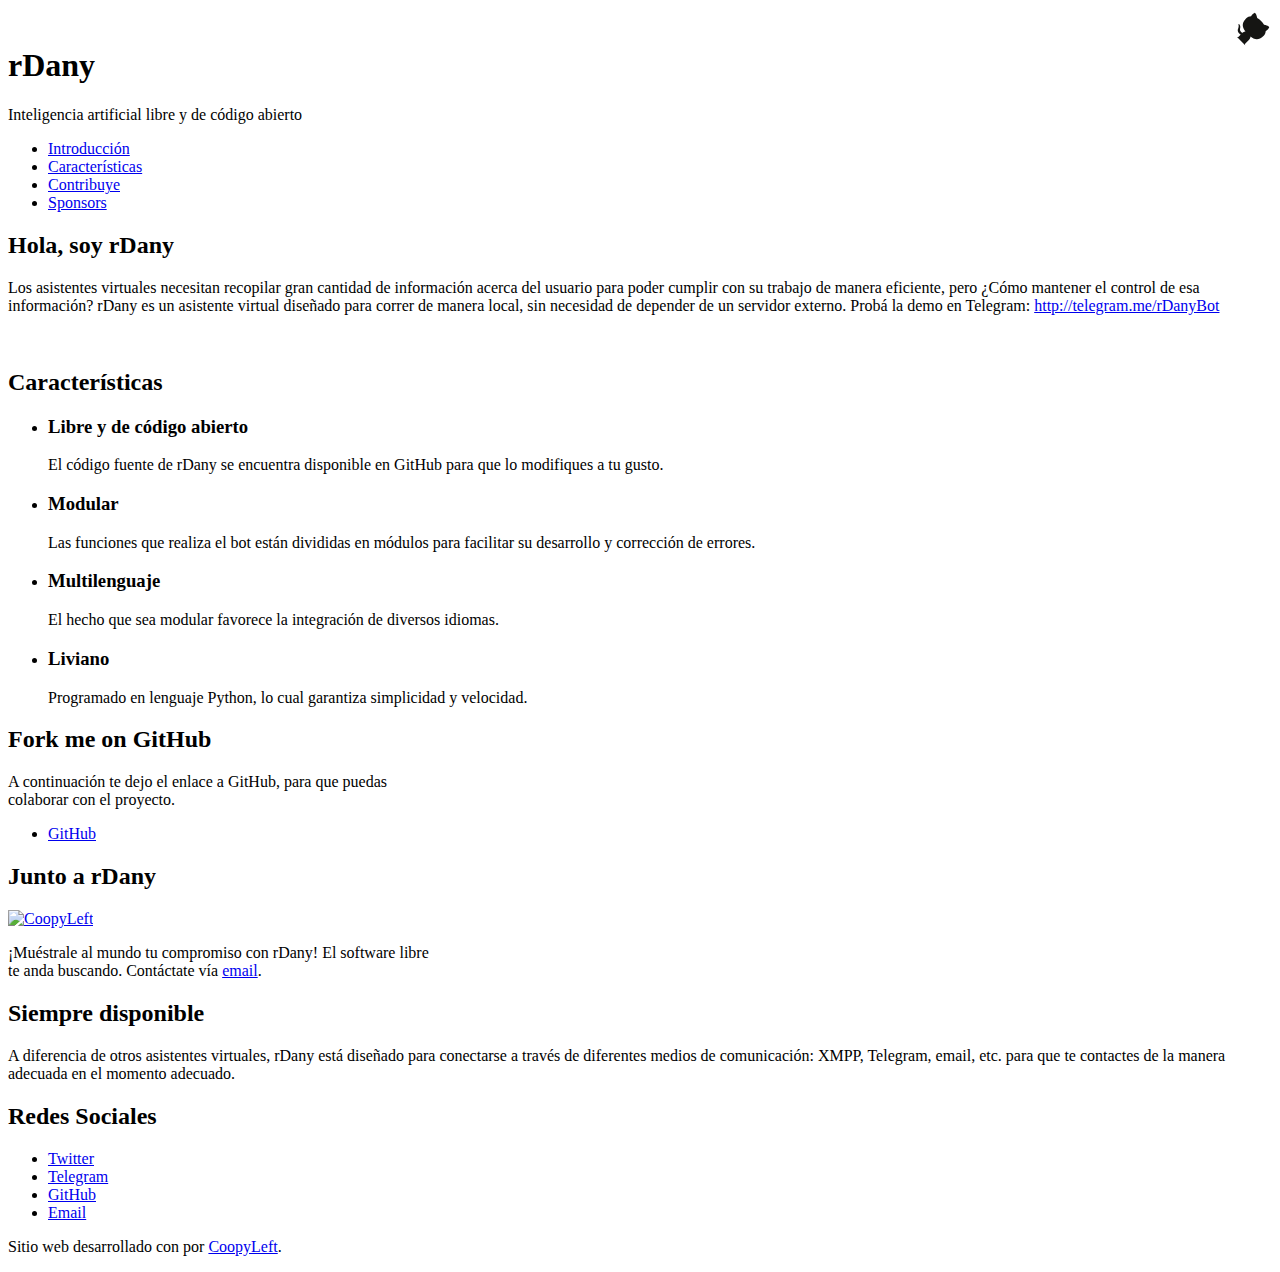
==== index.html @ d7cb88f5 "Fixing social links" ====
<!DOCTYPE HTML>
<html>
	<head>
		<title>rDany</title>
		<meta charset="utf-8" />
		<meta name="viewport" content="width=device-width, initial-scale=1" />
		<!--[if lte IE 8]><script src="assets/js/ie/html5shiv.js"></script><![endif]-->
		<link rel="stylesheet" href="assets/css/main.css" />
		<!--[if lte IE 9]><link rel="stylesheet" href="assets/css/ie9.css" /><![endif]-->
		<!--[if lte IE 8]><link rel="stylesheet" href="assets/css/ie8.css" /><![endif]-->
		<link rel="shortcut icon" href="images/logo.png" type="image/png">
	</head>
	<body>

		<!-- Wrapper -->
			<div id="wrapper">

				<a href="https://github.com/Eibriel/rdany" class="github-corner"><svg width="80" height="80" viewBox="0 0 250 250" style="fill:#fff; color:#151513; position: absolute; top: 0; border: 0; right: 0;"><path d="M0,0 L115,115 L130,115 L142,142 L250,250 L250,0 Z"></path><path d="M128.3,109.0 C113.8,99.7 119.0,89.6 119.0,89.6 C122.0,82.7 120.5,78.6 120.5,78.6 C119.2,72.0 123.4,76.3 123.4,76.3 C127.3,80.9 125.5,87.3 125.5,87.3 C122.9,97.6 130.6,101.9 134.4,103.2" fill="currentColor" style="transform-origin: 130px 106px;" class="octo-arm"></path><path d="M115.0,115.0 C114.9,115.1 118.7,116.5 119.8,115.4 L133.7,101.6 C136.9,99.2 139.9,98.4 142.2,98.6 C133.8,88.0 127.5,74.4 143.8,58.0 C148.5,53.4 154.0,51.2 159.7,51.0 C160.3,49.4 163.2,43.6 171.4,40.1 C171.4,40.1 176.1,42.5 178.8,56.2 C183.1,58.6 187.2,61.8 190.9,65.4 C194.5,69.0 197.7,73.2 200.1,77.6 C213.8,80.2 216.3,84.9 216.3,84.9 C212.7,93.1 206.9,96.0 205.4,96.6 C205.1,102.4 203.0,107.8 198.3,112.5 C181.9,128.9 168.3,122.5 157.7,114.1 C157.9,116.9 156.7,120.9 152.7,124.9 L141.0,136.5 C139.8,137.7 141.6,141.9 141.8,141.8 Z" fill="currentColor" class="octo-body"></path></svg></a><style>.github-corner:hover .octo-arm{animation:octocat-wave 560ms ease-in-out}@keyframes octocat-wave{0%,100%{transform:rotate(0)}20%,60%{transform:rotate(-25deg)}40%,80%{transform:rotate(10deg)}}@media (max-width:500px){.github-corner:hover .octo-arm{animation:none}.github-corner .octo-arm{animation:octocat-wave 560ms ease-in-out}}</style>

				<!-- Header -->
					<header id="header" class="alt">
						<span class="logo"><img src="images/logo.png" alt="" /></span>
						<h1>rDany</h1>
						<p>Inteligencia artificial libre y de código abierto</p>
					</header>

				<!-- Nav -->
					<nav id="nav">
						<ul>
							<li><a href="#intro" class="active">Introducción</a></li>
							<li><a href="#first">Características</a></li>
							<li><a href="#cta">Contribuye</a></li>
							<li><a href="#sponsors">Sponsors</a></li>
						</ul>
					</nav>

				<!-- Main -->
					<div id="main">

						<!-- Introduction -->
							<section id="intro" class="main">
								<div class="spotlight">
									<div class="content">
										<header class="major">
											<h2>Hola, soy rDany</h2>
										</header>
										<p>Los asistentes virtuales necesitan recopilar gran cantidad de información 
										acerca del usuario para poder cumplir con su trabajo de manera eficiente, pero 
										¿Cómo mantener el control de esa información? rDany es un asistente virtual 
										diseñado para correr de manera local, sin necesidad de depender de un servidor 
										externo.
										Probá la demo en Telegram: <a href="http://telegram.me/rDanyBot">http://telegram.me/rDanyBot</a></p>
									</div>
									<span class="image"><img src="images/pic01.jpg" alt="" /></span>
								</div>
							</section>

						<!-- First Section -->
							<section id="first" class="main special">
								<header class="major">
									<h2>Características</h2>
								</header>
								<ul class="features">
									<li>
										<span class="icon major style1 fa-code"></span>
										<h3>Libre y de código abierto</h3>
										<p>El código fuente de rDany se encuentra disponible en GitHub para que lo modifiques a tu gusto.</p>
									</li>
									<li>
										<span class="icon major style3 fa-puzzle-piece"></span>
										<h3>Modular</h3>
										<p>Las funciones que realiza el bot están divididas en módulos para facilitar su desarrollo y corrección de errores.</p>
									</li>
									<li>
										<span class="icon major style5 fa-language"></span>
										<h3>Multilenguaje</h3>
										<p>El hecho que sea modular favorece la integración de diversos idiomas.</p>
									</li>
									<li>
										<span class="icon major style5 fa-balance-scale"></span>
										<h3>Liviano</h3>
										<p>Programado en lenguaje Python, lo cual garantiza simplicidad y velocidad.</p>
									</li>
								</ul>
							</section>

						<!-- Get Started -->
							<section id="cta" class="main special">
								<header class="major">
									<h2>Fork me on GitHub</h2>
									<p>A continuación te dejo el enlace a GitHub, para que puedas<br />
									colaborar con el proyecto.</p>
								</header>
								<footer class="major">
									<ul class="actions">
										<li><a href="https://github.com/Eibriel/rdany" class="button special">GitHub</a></li>
									</ul>
								</footer>
							</section>

					
				<!-- Sponsors -->
				<section id="sponsors" class="main special">
					<header class="major">
						<h2>Junto a rDany</h2>
					</header>
					<a id="coopyleft" href="http://www.coopyleft.com/"><img src="images/sponsors/coopyleft.png" alt="CoopyLeft"></a>
					<p>¡Muéstrale al mundo tu compromiso con rDany! El software libre <br> te anda buscando. Contáctate vía <a href="mailto:rdany@rdany.org">email</a>.</p>
					<a class="up" href="/"></a>
				</section>

					</div>

				<!-- Footer -->
					<footer id="footer">
						<section>
							<h2>Siempre disponible</h2>
							<p>A diferencia de otros asistentes virtuales, rDany está diseñado para conectarse a través de diferentes medios de comunicación: XMPP, Telegram, email, etc. para que te contactes de la manera adecuada en el momento adecuado.</p>
						</section>
						<section>
							<h2>Redes Sociales</h2>
							<ul class="icons">
								<li><a href="https://twitter.com/rDanyBot" class="icon fa-twitter alt"><span class="label">Twitter</span></a></li>
								<li><a href="https://telegram.me/rDanyBot" class="icon fa-paper-plane alt"><span class="label">Telegram</span></a></li>
								<li><a href="https://github.com/rDany" class="icon fa-github alt"><span class="label">GitHub</span></a></li>
								<li><a href="mailto:rdany@rdany.org" class="icon fa-envelope alt"><span class="label">Email</span></a></li>
							</ul>
						</section>
						<p class="copyright">Sitio web desarrollado con <i class="icon fa-heart"></i> por <a href="http://www.coopyleft.com/">CoopyLeft</a>.</p>
					</footer>

			</div>

		<!-- Scripts -->
			<script src="assets/js/jquery.min.js"></script>
			<script src="assets/js/jquery.scrollex.min.js"></script>
			<script src="assets/js/jquery.scrolly.min.js"></script>
			<script src="assets/js/skel.min.js"></script>
			<script src="assets/js/util.js"></script>
			<!--[if lte IE 8]><script src="assets/js/ie/respond.min.js"></script><![endif]-->
			<script src="assets/js/main.js"></script>

	</body>
</html>
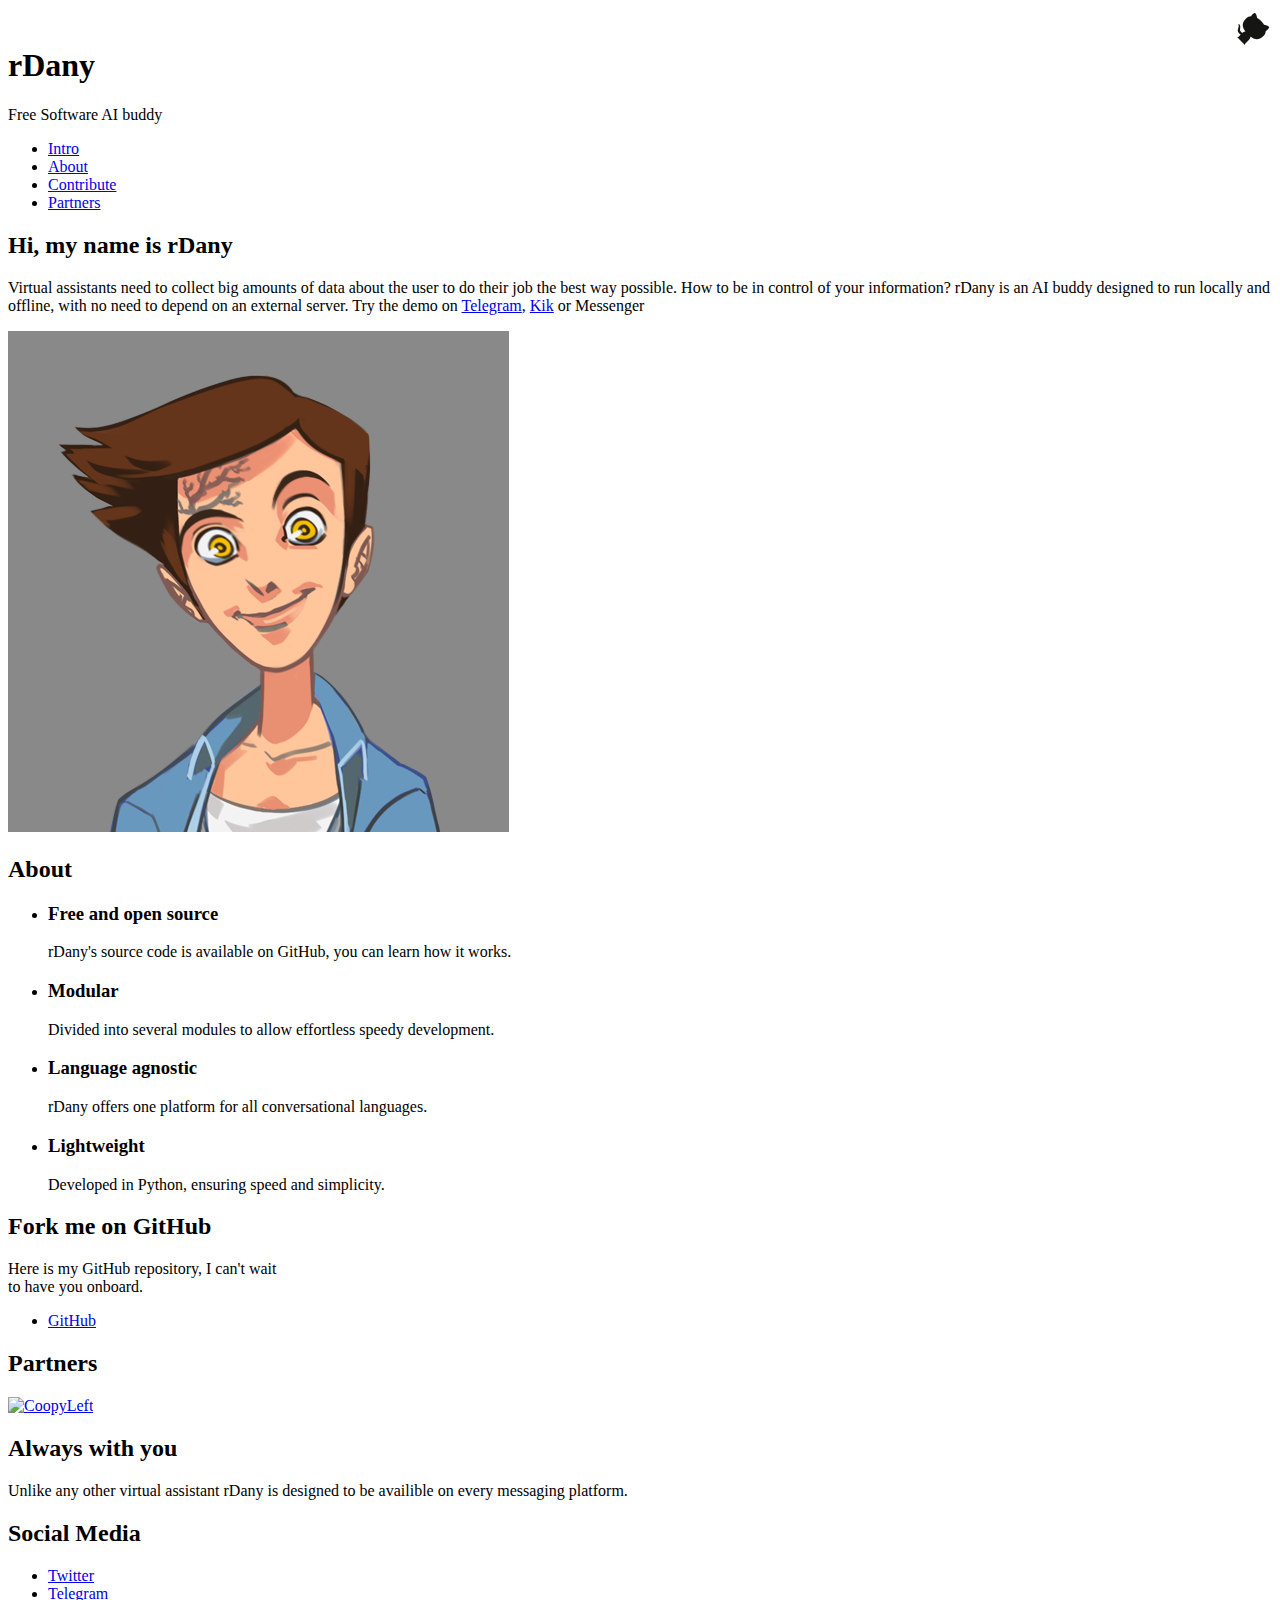
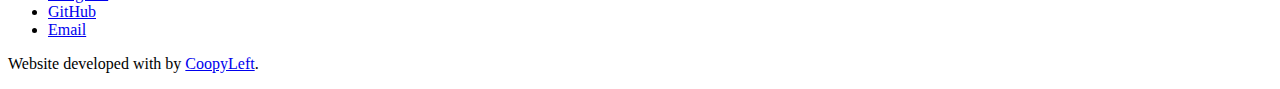
==== commit 9a4c05f6: "Fixing typo" ====
--- a/index.html
+++ b/index.html
@@ -1,7 +1,7 @@
 <!DOCTYPE HTML>
 <html>
 	<head>
-		<title>rDany</title>
+		<title>rDany - Your AI buddy</title>
 		<meta charset="utf-8" />
 		<meta name="viewport" content="width=device-width, initial-scale=1" />
 		<!--[if lte IE 8]><script src="assets/js/ie/html5shiv.js"></script><![endif]-->
@@ -15,22 +15,22 @@
 		<!-- Wrapper -->
 			<div id="wrapper">
 
-				<a href="https://github.com/Eibriel/rdany" class="github-corner"><svg width="80" height="80" viewBox="0 0 250 250" style="fill:#fff; color:#151513; position: absolute; top: 0; border: 0; right: 0;"><path d="M0,0 L115,115 L130,115 L142,142 L250,250 L250,0 Z"></path><path d="M128.3,109.0 C113.8,99.7 119.0,89.6 119.0,89.6 C122.0,82.7 120.5,78.6 120.5,78.6 C119.2,72.0 123.4,76.3 123.4,76.3 C127.3,80.9 125.5,87.3 125.5,87.3 C122.9,97.6 130.6,101.9 134.4,103.2" fill="currentColor" style="transform-origin: 130px 106px;" class="octo-arm"></path><path d="M115.0,115.0 C114.9,115.1 118.7,116.5 119.8,115.4 L133.7,101.6 C136.9,99.2 139.9,98.4 142.2,98.6 C133.8,88.0 127.5,74.4 143.8,58.0 C148.5,53.4 154.0,51.2 159.7,51.0 C160.3,49.4 163.2,43.6 171.4,40.1 C171.4,40.1 176.1,42.5 178.8,56.2 C183.1,58.6 187.2,61.8 190.9,65.4 C194.5,69.0 197.7,73.2 200.1,77.6 C213.8,80.2 216.3,84.9 216.3,84.9 C212.7,93.1 206.9,96.0 205.4,96.6 C205.1,102.4 203.0,107.8 198.3,112.5 C181.9,128.9 168.3,122.5 157.7,114.1 C157.9,116.9 156.7,120.9 152.7,124.9 L141.0,136.5 C139.8,137.7 141.6,141.9 141.8,141.8 Z" fill="currentColor" class="octo-body"></path></svg></a><style>.github-corner:hover .octo-arm{animation:octocat-wave 560ms ease-in-out}@keyframes octocat-wave{0%,100%{transform:rotate(0)}20%,60%{transform:rotate(-25deg)}40%,80%{transform:rotate(10deg)}}@media (max-width:500px){.github-corner:hover .octo-arm{animation:none}.github-corner .octo-arm{animation:octocat-wave 560ms ease-in-out}}</style>
+				<a href="https://github.com/rdany" class="github-corner"><svg width="80" height="80" viewBox="0 0 250 250" style="fill:#fff; color:#151513; position: absolute; top: 0; border: 0; right: 0;"><path d="M0,0 L115,115 L130,115 L142,142 L250,250 L250,0 Z"></path><path d="M128.3,109.0 C113.8,99.7 119.0,89.6 119.0,89.6 C122.0,82.7 120.5,78.6 120.5,78.6 C119.2,72.0 123.4,76.3 123.4,76.3 C127.3,80.9 125.5,87.3 125.5,87.3 C122.9,97.6 130.6,101.9 134.4,103.2" fill="currentColor" style="transform-origin: 130px 106px;" class="octo-arm"></path><path d="M115.0,115.0 C114.9,115.1 118.7,116.5 119.8,115.4 L133.7,101.6 C136.9,99.2 139.9,98.4 142.2,98.6 C133.8,88.0 127.5,74.4 143.8,58.0 C148.5,53.4 154.0,51.2 159.7,51.0 C160.3,49.4 163.2,43.6 171.4,40.1 C171.4,40.1 176.1,42.5 178.8,56.2 C183.1,58.6 187.2,61.8 190.9,65.4 C194.5,69.0 197.7,73.2 200.1,77.6 C213.8,80.2 216.3,84.9 216.3,84.9 C212.7,93.1 206.9,96.0 205.4,96.6 C205.1,102.4 203.0,107.8 198.3,112.5 C181.9,128.9 168.3,122.5 157.7,114.1 C157.9,116.9 156.7,120.9 152.7,124.9 L141.0,136.5 C139.8,137.7 141.6,141.9 141.8,141.8 Z" fill="currentColor" class="octo-body"></path></svg></a><style>.github-corner:hover .octo-arm{animation:octocat-wave 560ms ease-in-out}@keyframes octocat-wave{0%,100%{transform:rotate(0)}20%,60%{transform:rotate(-25deg)}40%,80%{transform:rotate(10deg)}}@media (max-width:500px){.github-corner:hover .octo-arm{animation:none}.github-corner .octo-arm{animation:octocat-wave 560ms ease-in-out}}</style>
 
 				<!-- Header -->
 					<header id="header" class="alt">
 						<span class="logo"><img src="images/logo.png" alt="" /></span>
 						<h1>rDany</h1>
-						<p>Inteligencia artificial libre y de código abierto</p>
+						<p>Free Software AI buddy</p>
 					</header>
 
 				<!-- Nav -->
 					<nav id="nav">
 						<ul>
-							<li><a href="#intro" class="active">Introducción</a></li>
-							<li><a href="#first">Características</a></li>
-							<li><a href="#cta">Contribuye</a></li>
-							<li><a href="#sponsors">Sponsors</a></li>
+							<li><a href="#intro" class="active">Intro</a></li>
+							<li><a href="#first">About</a></li>
+							<li><a href="#cta">Contribute</a></li>
+							<li><a href="#sponsors">Partners</a></li>
 						</ul>
 					</nav>
 
@@ -42,44 +42,44 @@
 								<div class="spotlight">
 									<div class="content">
 										<header class="major">
-											<h2>Hola, soy rDany</h2>
+											<h2>Hi, my name is rDany</h2>
 										</header>
-										<p>Los asistentes virtuales necesitan recopilar gran cantidad de información 
-										acerca del usuario para poder cumplir con su trabajo de manera eficiente, pero 
-										¿Cómo mantener el control de esa información? rDany es un asistente virtual 
-										diseñado para correr de manera local, sin necesidad de depender de un servidor 
-										externo.
-										Probá la demo en Telegram: <a href="http://telegram.me/rDanyBot">http://telegram.me/rDanyBot</a></p>
+										<p>Virtual assistants need to collect big amounts of data
+										about the user to do their job the best way possible.
+										How to be in control of your information? rDany is an AI buddy
+										designed to run locally and offline, with no need to depend on an external
+										server.
+										Try the demo on <a href="https://t.me/rDanyBot">Telegram</a>, <a href="https://kik.me/rDanyBot">Kik</a> or <a hef="https://m.me/rDanyBot">Messenger</a></p>
 									</div>
-									<span class="image"><img src="images/pic01.jpg" alt="" /></span>
+									<span class="image"><img src="images/pic02.png" alt="" /></span>
 								</div>
 							</section>
 
 						<!-- First Section -->
 							<section id="first" class="main special">
 								<header class="major">
-									<h2>Características</h2>
+									<h2>About</h2>
 								</header>
 								<ul class="features">
 									<li>
 										<span class="icon major style1 fa-code"></span>
-										<h3>Libre y de código abierto</h3>
-										<p>El código fuente de rDany se encuentra disponible en GitHub para que lo modifiques a tu gusto.</p>
+										<h3>Free and open source</h3>
+										<p>rDany's source code is available on GitHub, you can learn how it works.</p>
 									</li>
 									<li>
 										<span class="icon major style3 fa-puzzle-piece"></span>
 										<h3>Modular</h3>
-										<p>Las funciones que realiza el bot están divididas en módulos para facilitar su desarrollo y corrección de errores.</p>
+										<p>Divided into several modules to allow effortless speedy development.</p>
 									</li>
 									<li>
 										<span class="icon major style5 fa-language"></span>
-										<h3>Multilenguaje</h3>
-										<p>El hecho que sea modular favorece la integración de diversos idiomas.</p>
+										<h3>Language agnostic</h3>
+										<p>rDany offers one platform for all conversational languages.</p>
 									</li>
 									<li>
 										<span class="icon major style5 fa-balance-scale"></span>
-										<h3>Liviano</h3>
-										<p>Programado en lenguaje Python, lo cual garantiza simplicidad y velocidad.</p>
+										<h3>Lightweight</h3>
+										<p>Developed in Python, ensuring speed and simplicity.</p>
 									</li>
 								</ul>
 							</section>
@@ -88,24 +88,24 @@
 							<section id="cta" class="main special">
 								<header class="major">
 									<h2>Fork me on GitHub</h2>
-									<p>A continuación te dejo el enlace a GitHub, para que puedas<br />
-									colaborar con el proyecto.</p>
+									<p>Here is my GitHub repository, I can't wait<br />
+									to have you onboard.</p>
 								</header>
 								<footer class="major">
 									<ul class="actions">
-										<li><a href="https://github.com/Eibriel/rdany" class="button special">GitHub</a></li>
+										<li><a href="https://github.com/rdany" class="button special">GitHub</a></li>
 									</ul>
 								</footer>
 							</section>
 
-					
+
 				<!-- Sponsors -->
 				<section id="sponsors" class="main special">
 					<header class="major">
-						<h2>Junto a rDany</h2>
+						<h2>Partners</h2>
 					</header>
 					<a id="coopyleft" href="http://www.coopyleft.com/"><img src="images/sponsors/coopyleft.png" alt="CoopyLeft"></a>
-					<p>¡Muéstrale al mundo tu compromiso con rDany! El software libre <br> te anda buscando. Contáctate vía <a href="mailto:rdany@rdany.org">email</a>.</p>
+					<!--<p>¡Muéstrale al mundo tu compromiso con rDany! El software libre <br> te anda buscando. Contáctate vía <a href="mailto:rdany@rdany.org">email</a>.</p>-->
 					<a class="up" href="/"></a>
 				</section>
 
@@ -114,11 +114,11 @@
 				<!-- Footer -->
 					<footer id="footer">
 						<section>
-							<h2>Siempre disponible</h2>
-							<p>A diferencia de otros asistentes virtuales, rDany está diseñado para conectarse a través de diferentes medios de comunicación: XMPP, Telegram, email, etc. para que te contactes de la manera adecuada en el momento adecuado.</p>
+							<h2>Always with you</h2>
+							<p>Unlike any other virtual assistant rDany is designed to be availible on every messaging platform.</p>
 						</section>
 						<section>
-							<h2>Redes Sociales</h2>
+							<h2>Social Media</h2>
 							<ul class="icons">
 								<li><a href="https://twitter.com/rDanyBot" class="icon fa-twitter alt"><span class="label">Twitter</span></a></li>
 								<li><a href="https://telegram.me/rDanyBot" class="icon fa-paper-plane alt"><span class="label">Telegram</span></a></li>
@@ -126,7 +126,7 @@
 								<li><a href="mailto:rdany@rdany.org" class="icon fa-envelope alt"><span class="label">Email</span></a></li>
 							</ul>
 						</section>
-						<p class="copyright">Sitio web desarrollado con <i class="icon fa-heart"></i> por <a href="http://www.coopyleft.com/">CoopyLeft</a>.</p>
+						<p class="copyright">Website developed with <i class="icon fa-heart"></i> by <a href="http://www.coopyleft.com/">CoopyLeft</a>.</p>
 					</footer>
 
 			</div>
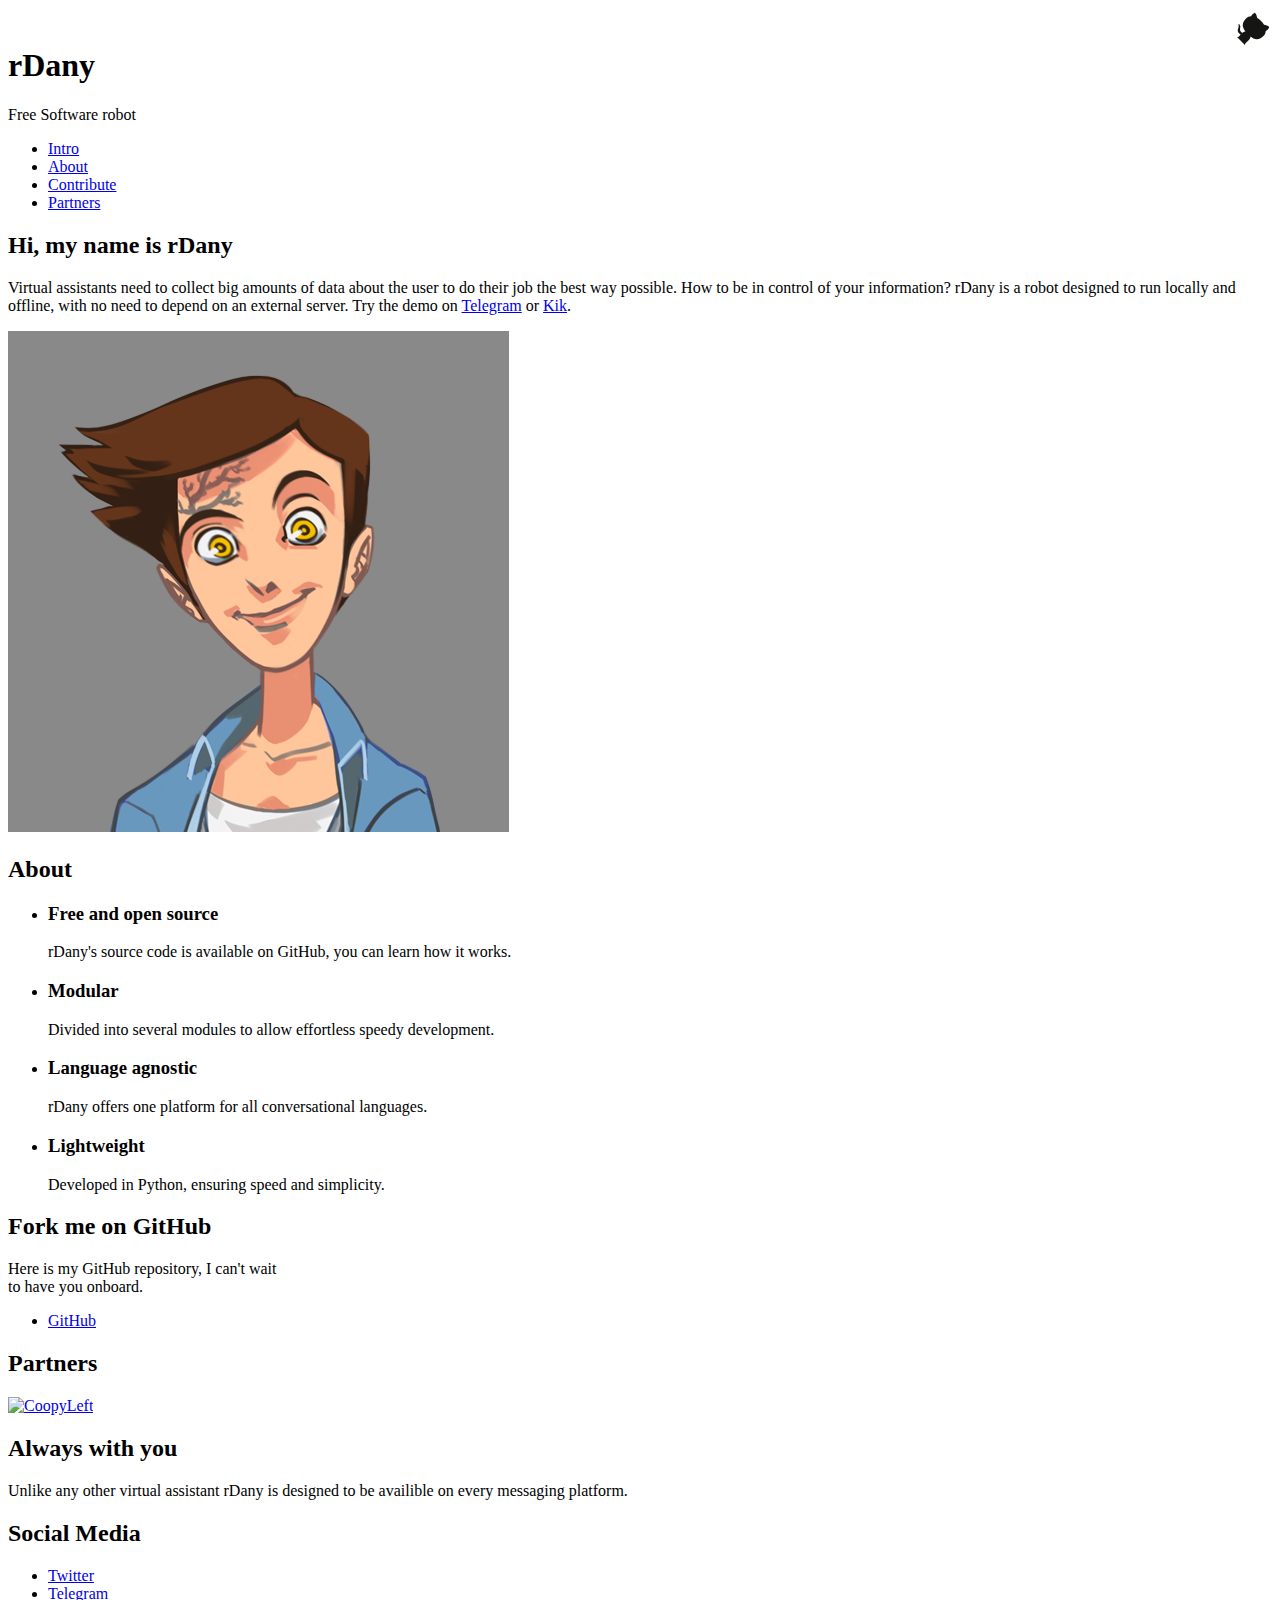
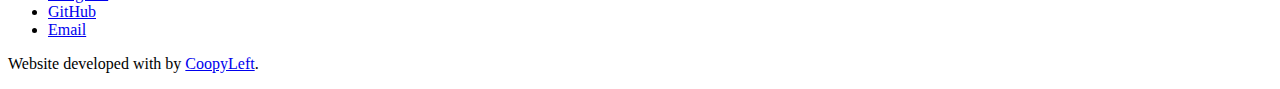
==== commit 0b2cfaed: "Changing AI buddy for "free robot" or "robot"" ====
--- a/index.html
+++ b/index.html
@@ -1,7 +1,7 @@
 <!DOCTYPE HTML>
 <html>
 	<head>
-		<title>rDany - Your AI buddy</title>
+		<title>rDany - The free robot</title>
 		<meta charset="utf-8" />
 		<meta name="viewport" content="width=device-width, initial-scale=1" />
 		<!--[if lte IE 8]><script src="assets/js/ie/html5shiv.js"></script><![endif]-->
@@ -21,7 +21,7 @@
 					<header id="header" class="alt">
 						<span class="logo"><img src="images/logo.png" alt="" /></span>
 						<h1>rDany</h1>
-						<p>Free Software AI buddy</p>
+						<p>Free Software robot</p>
 					</header>
 
 				<!-- Nav -->
@@ -46,10 +46,10 @@
 										</header>
 										<p>Virtual assistants need to collect big amounts of data
 										about the user to do their job the best way possible.
-										How to be in control of your information? rDany is an AI buddy
+										How to be in control of your information? rDany is a robot
 										designed to run locally and offline, with no need to depend on an external
 										server.
-										Try the demo on <a href="https://t.me/rDanyBot">Telegram</a>, <a href="https://kik.me/rDanyBot">Kik</a> or <a hef="https://m.me/rDanyBot">Messenger</a></p>
+										Try the demo on <a href="https://t.me/rDanyBot">Telegram</a> or <a href="https://kik.me/rDanyBot">Kik</a>.<!-- or <a hef="https://m.me/rDanyBot">Messenger</a></p> -->
 									</div>
 									<span class="image"><img src="images/pic02.png" alt="" /></span>
 								</div>
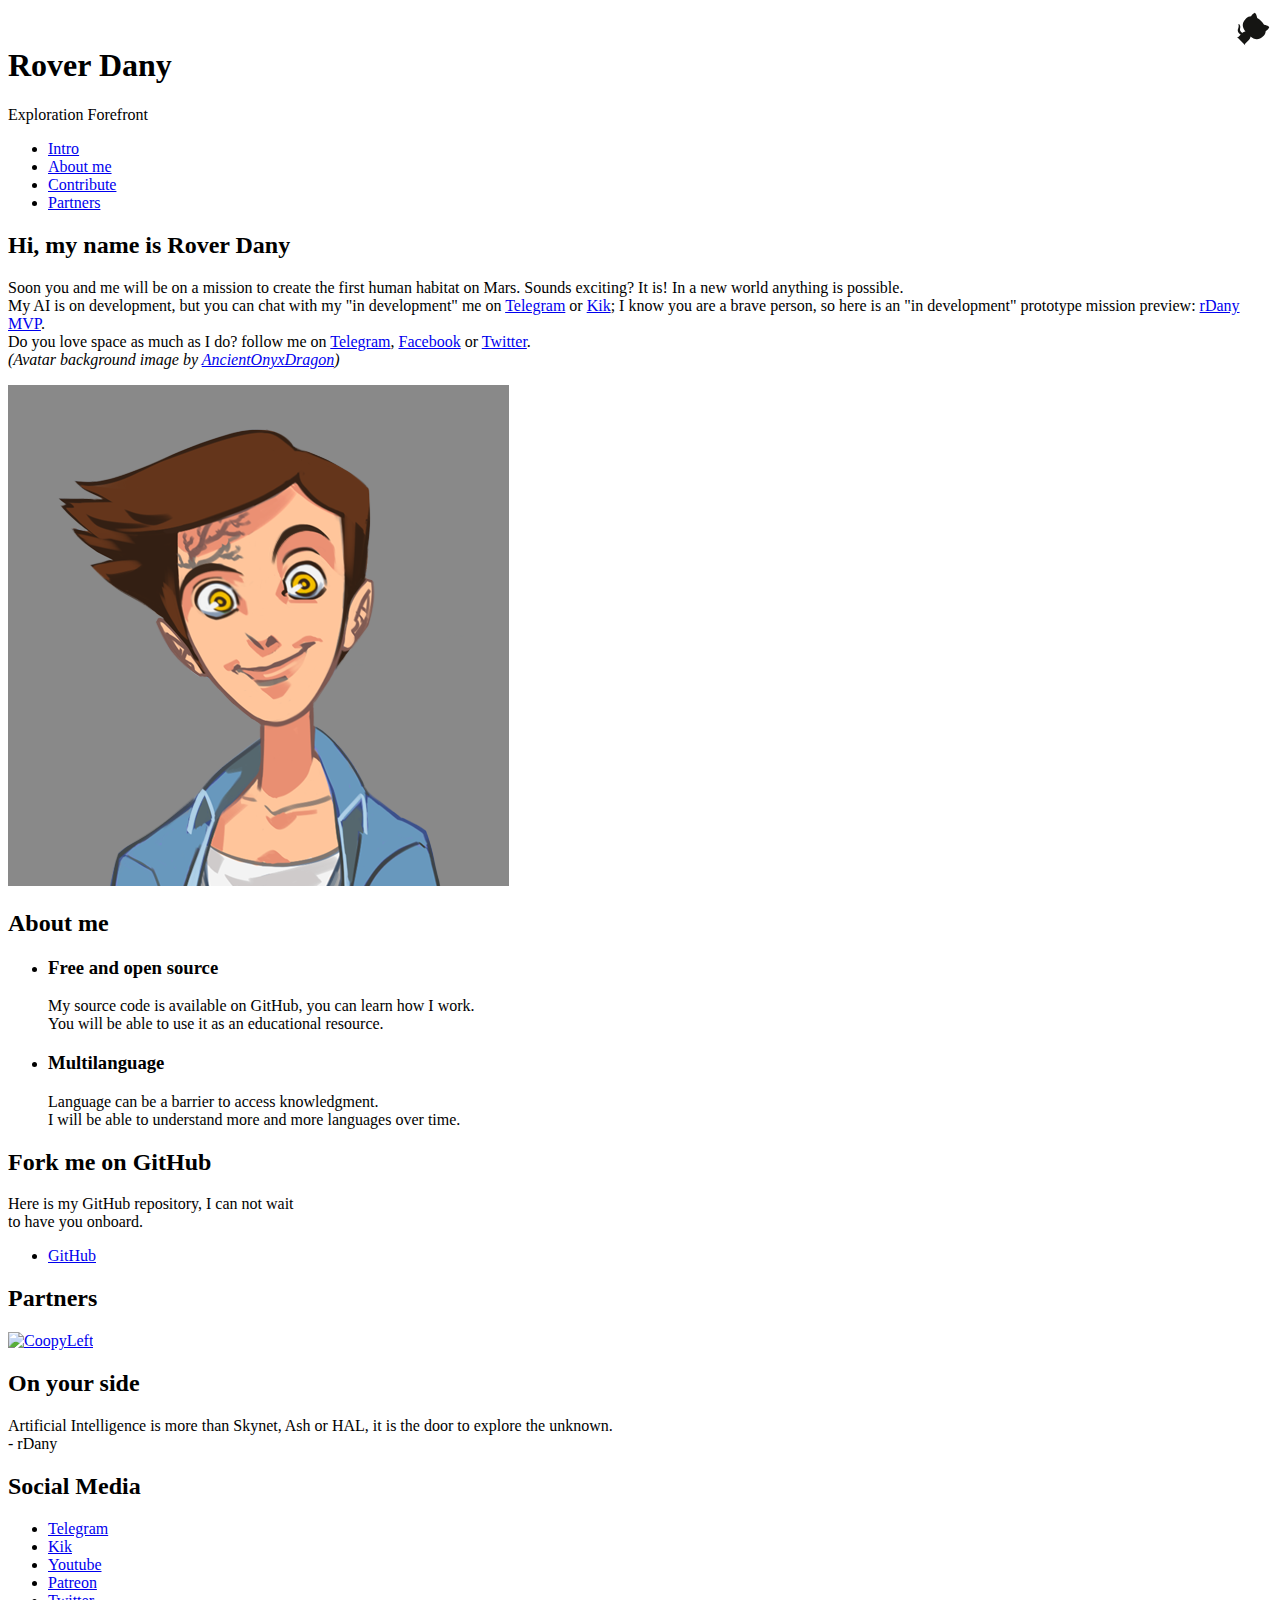
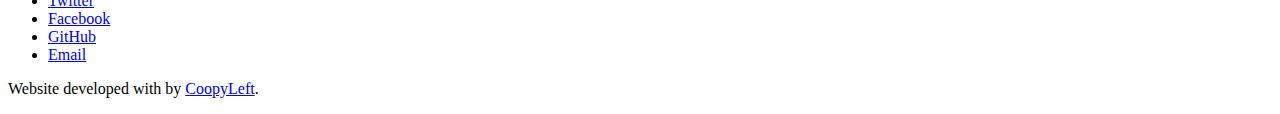
==== commit 0bcce7f5: "Fixing typo" ====
--- a/index.html
+++ b/index.html
@@ -1,7 +1,7 @@
 <!DOCTYPE HTML>
 <html>
 	<head>
-		<title>rDany - The free robot</title>
+		<title>Rover Dany - Exploration Forefront</title>
 		<meta charset="utf-8" />
 		<meta name="viewport" content="width=device-width, initial-scale=1" />
 		<!--[if lte IE 8]><script src="assets/js/ie/html5shiv.js"></script><![endif]-->
@@ -20,15 +20,15 @@
 				<!-- Header -->
 					<header id="header" class="alt">
 						<span class="logo"><img src="images/logo.png" alt="" /></span>
-						<h1>rDany</h1>
-						<p>Free Software robot</p>
+						<h1>Rover Dany</h1>
+						<p>Exploration Forefront</p>
 					</header>
 
 				<!-- Nav -->
 					<nav id="nav">
 						<ul>
 							<li><a href="#intro" class="active">Intro</a></li>
-							<li><a href="#first">About</a></li>
+							<li><a href="#first">About me</a></li>
 							<li><a href="#cta">Contribute</a></li>
 							<li><a href="#sponsors">Partners</a></li>
 						</ul>
@@ -42,14 +42,14 @@
 								<div class="spotlight">
 									<div class="content">
 										<header class="major">
-											<h2>Hi, my name is rDany</h2>
+											<h2>Hi, my name is Rover Dany</h2>
 										</header>
-										<p>Virtual assistants need to collect big amounts of data
-										about the user to do their job the best way possible.
-										How to be in control of your information? rDany is a robot
-										designed to run locally and offline, with no need to depend on an external
-										server.
-										Try the demo on <a href="https://t.me/rDanyBot">Telegram</a> or <a href="https://kik.me/rDanyBot">Kik</a>.<!-- or <a hef="https://m.me/rDanyBot">Messenger</a></p> -->
+										<p>Soon you and me will be on a mission to create the first human habitat on Mars.
+										Sounds exciting? It is! In a new world anything is possible.
+										<br>My AI is on development, but you can chat with my "in development" me on <a href="https://t.me/rDanyBot" target="_blank">Telegram</a> or <a href="https://kik.me/rDanyBot" target="_blank">Kik</a>; I know you are a brave person, so here is an "in development" prototype mission preview: <a href="https://rdanybot.rdany.org/mvp" target="_blank">rDany MVP</a>.<!-- or <a hef="https://m.me/rDanyBot">Messenger</a></p> -->
+										<!--You can learn more following me on <a href="https://www.youtube.com/channel/UCMoyfhentBzvDYLh6dtsNcQ">YouTube</a>, <a href="https://t.me/rDany">Telegram</a> or <a href="https://twitter.com/rDanyBot">Twitter</a>.-->
+										<br>Do you love space as much as I do? follow me on <a href="https://t.me/rDany" target="_blank">Telegram</a>, <a href="https://facebook.com/rDanyBot" target="_blank">Facebook</a> or <a href="https://twitter.com/rDanyBot" target="_blank">Twitter</a>.
+										<br><i>(Avatar background image by <a href="http://ancientonyxdragon.deviantart.com/" target="_blank">AncientOnyxDragon</a>)</i>
 									</div>
 									<span class="image"><img src="images/pic02.png" alt="" /></span>
 								</div>
@@ -58,29 +58,29 @@
 						<!-- First Section -->
 							<section id="first" class="main special">
 								<header class="major">
-									<h2>About</h2>
+									<h2>About me</h2>
 								</header>
 								<ul class="features">
 									<li>
 										<span class="icon major style1 fa-code"></span>
 										<h3>Free and open source</h3>
-										<p>rDany's source code is available on GitHub, you can learn how it works.</p>
+										<p>My source code is available on GitHub, you can learn how I work.<br>You will be able to use it as an educational resource.</p>
 									</li>
-									<li>
+									<!--<li>
 										<span class="icon major style3 fa-puzzle-piece"></span>
 										<h3>Modular</h3>
-										<p>Divided into several modules to allow effortless speedy development.</p>
-									</li>
+										<p>My code is divided into several modules to allow effortless speedy development.</p>
+									</li>-->
 									<li>
 										<span class="icon major style5 fa-language"></span>
-										<h3>Language agnostic</h3>
-										<p>rDany offers one platform for all conversational languages.</p>
+										<h3>Multilanguage</h3>
+										<p>Language can be a barrier to access knowledgment.<br>I will be able to understand more and more languages over time.</p>
 									</li>
-									<li>
+									<!--<li>
 										<span class="icon major style5 fa-balance-scale"></span>
 										<h3>Lightweight</h3>
 										<p>Developed in Python, ensuring speed and simplicity.</p>
-									</li>
+									</li>-->
 								</ul>
 							</section>
 
@@ -88,7 +88,7 @@
 							<section id="cta" class="main special">
 								<header class="major">
 									<h2>Fork me on GitHub</h2>
-									<p>Here is my GitHub repository, I can't wait<br />
+									<p>Here is my GitHub repository, I can not wait<br />
 									to have you onboard.</p>
 								</header>
 								<footer class="major">
@@ -114,14 +114,19 @@
 				<!-- Footer -->
 					<footer id="footer">
 						<section>
-							<h2>Always with you</h2>
-							<p>Unlike any other virtual assistant rDany is designed to be availible on every messaging platform.</p>
+							<h2>On your side</h2>
+							<p>Artificial Intelligence is more than Skynet, Ash or HAL, it is the door to explore the unknown.<br>
+							- rDany</p>
 						</section>
 						<section>
 							<h2>Social Media</h2>
 							<ul class="icons">
+								<li><a href="https://telegram.me/rDanyBot" class="icon fa-paper-plane alt"><span class="label">Telegram</span></a></li>
+								<li><a href="https://kik.me/rDanyBot" class="icon fa-user alt"><span class="label">Kik</span></a></li>
+								<li><a href="https://www.youtube.com/channel/UCMoyfhentBzvDYLh6dtsNcQ" class="icon fa-youtube alt"><span class="label">Youtube</span></a></li>
+								<li><a href="https://patreon.com/rDanyBot" class="icon fa-paragraph alt"><span class="label">Patreon</span></a></li>
 								<li><a href="https://twitter.com/rDanyBot" class="icon fa-twitter alt"><span class="label">Twitter</span></a></li>
-								<li><a href="https://telegram.me/rDanyBot" class="icon fa-paper-plane alt"><span class="label">Telegram</span></a></li>
+								<li><a href="https://www.facebook.com/rDanyBot" class="icon fa-facebook alt"><span class="label">Facebook</span></a></li>
 								<li><a href="https://github.com/rDany" class="icon fa-github alt"><span class="label">GitHub</span></a></li>
 								<li><a href="mailto:rdany@rdany.org" class="icon fa-envelope alt"><span class="label">Email</span></a></li>
 							</ul>
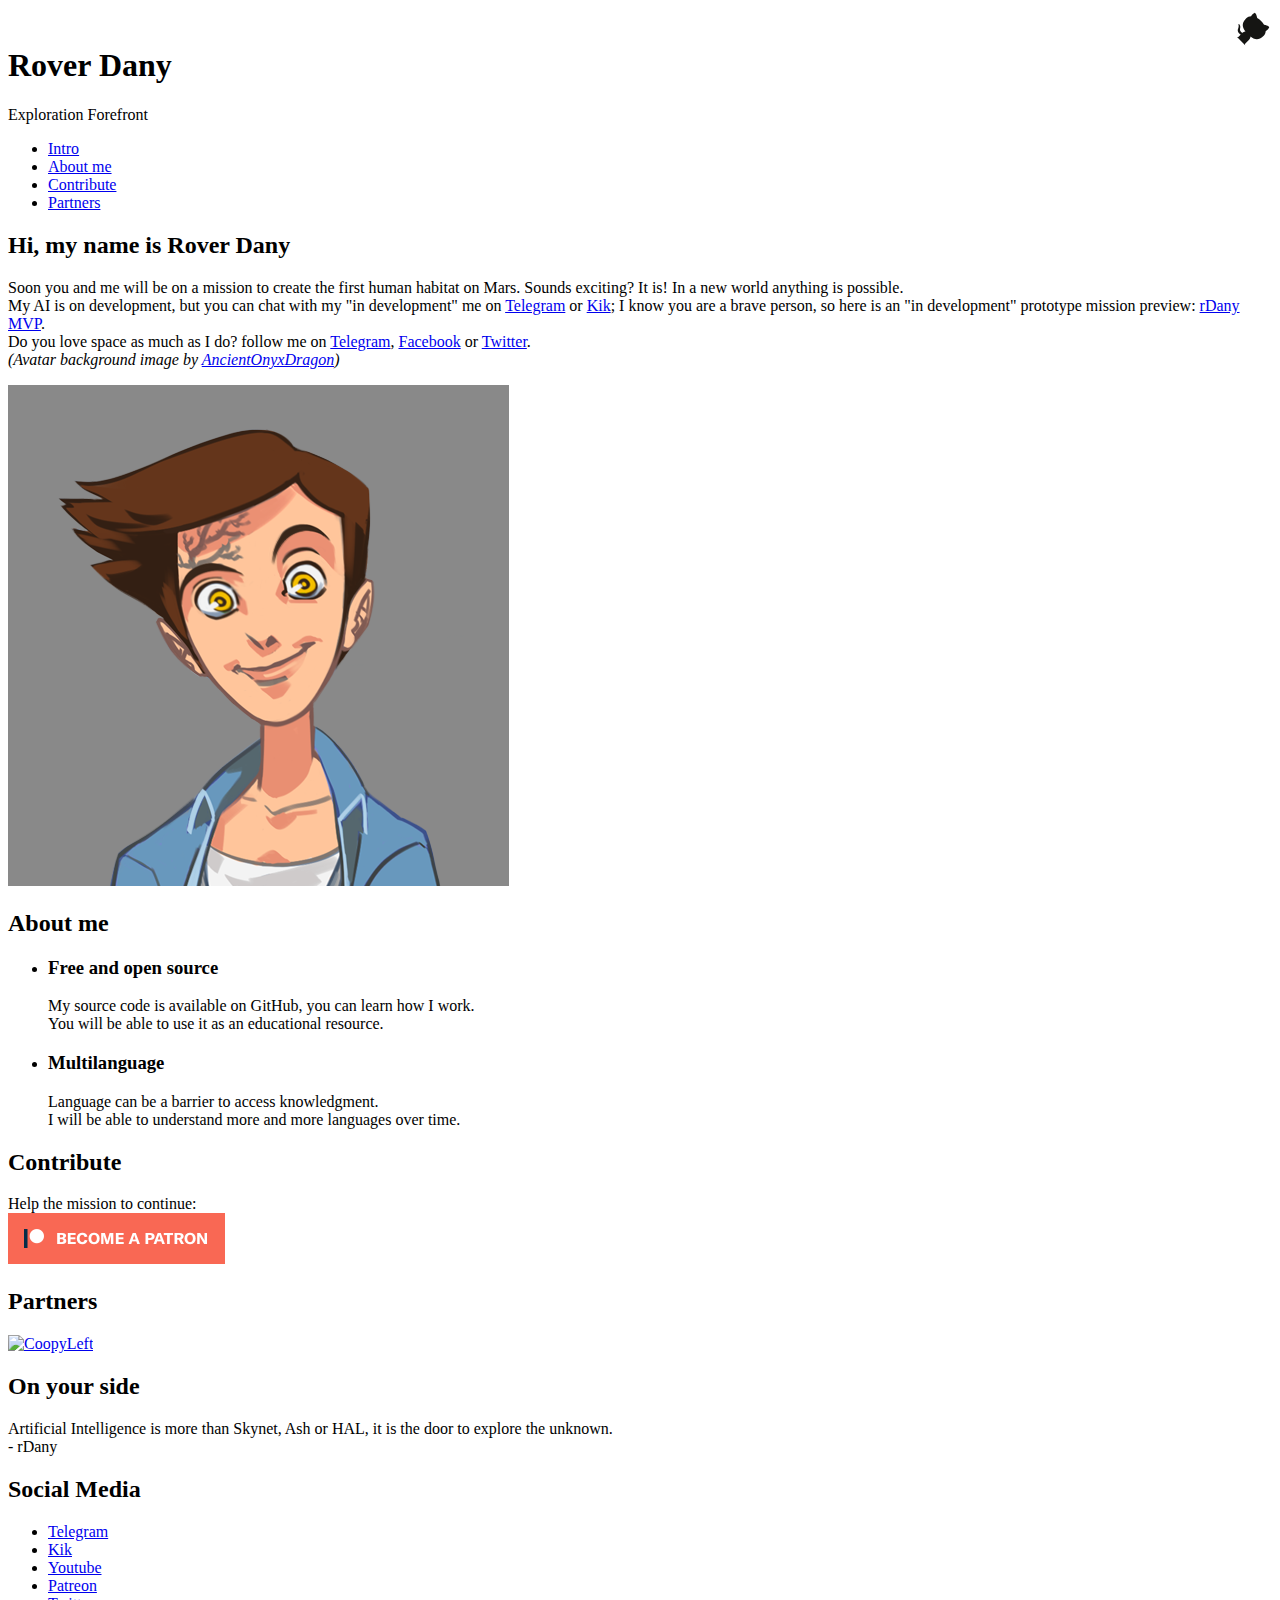
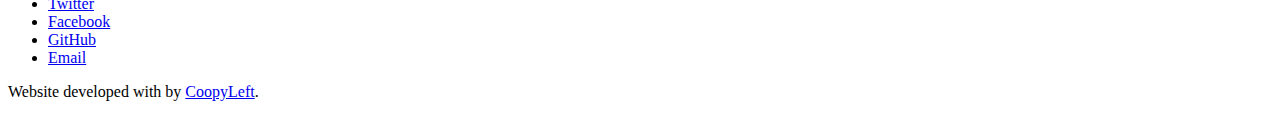
==== commit 98dac401: "Adding Become a Patron button" ====
--- a/index.html
+++ b/index.html
@@ -87,15 +87,18 @@
 						<!-- Get Started -->
 							<section id="cta" class="main special">
 								<header class="major">
-									<h2>Fork me on GitHub</h2>
+									<h2>Contribute</h2>
+									<p>Help the mission to continue:<br>
+									<a href="https://www.patreon.com/bePatron?u=4649633"><img src="images/become_a_patron_button.png" alt="Become a Patron!"></a></p>
+								</header>
+
+								<!--<footer class="major">
 									<p>Here is my GitHub repository, I can not wait<br />
 									to have you onboard.</p>
-								</header>
-								<footer class="major">
 									<ul class="actions">
-										<li><a href="https://github.com/rdany" class="button special">GitHub</a></li>
+										<li><a href="https://patreon.com/rDanyBot" class="button special" target="_blank">Patreon</a></li>
 									</ul>
-								</footer>
+								</footer>-->
 							</section>
 
 
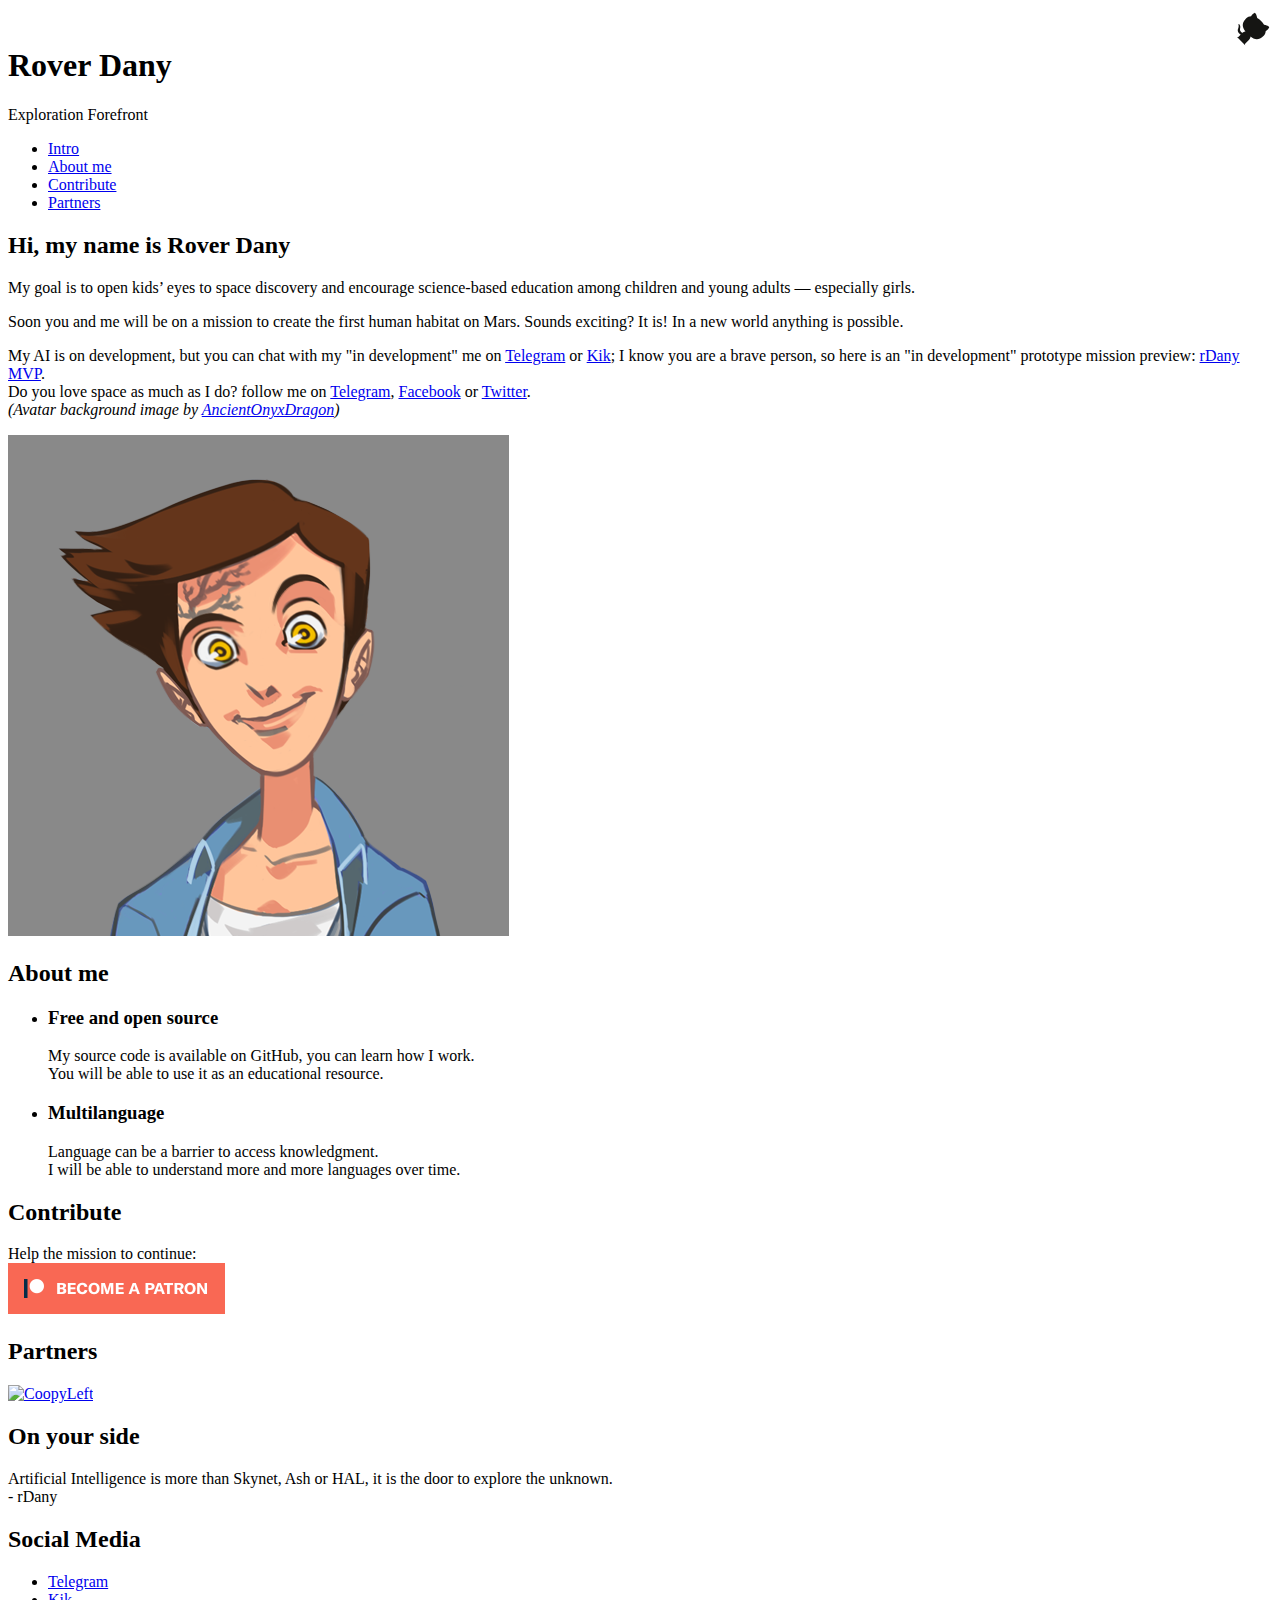
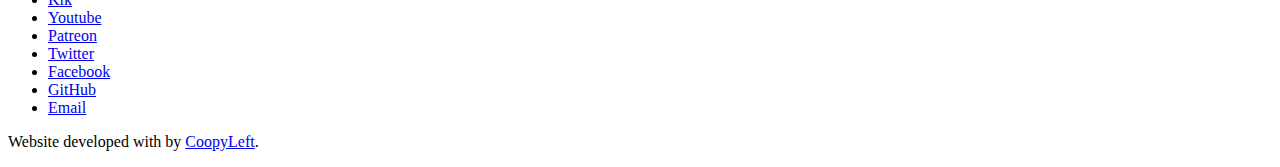
==== commit 3142582f: "Adding info" ====
--- a/index.html
+++ b/index.html
@@ -44,9 +44,10 @@
 										<header class="major">
 											<h2>Hi, my name is Rover Dany</h2>
 										</header>
+										<p>My goal is to open kids’ eyes to space discovery and encourage science-based education among children and young adults — especially girls.</p>
 										<p>Soon you and me will be on a mission to create the first human habitat on Mars.
-										Sounds exciting? It is! In a new world anything is possible.
-										<br>My AI is on development, but you can chat with my "in development" me on <a href="https://t.me/rDanyBot" target="_blank">Telegram</a> or <a href="https://kik.me/rDanyBot" target="_blank">Kik</a>; I know you are a brave person, so here is an "in development" prototype mission preview: <a href="https://rdanybot.rdany.org/mvp" target="_blank">rDany MVP</a>.<!-- or <a hef="https://m.me/rDanyBot">Messenger</a></p> -->
+										Sounds exciting? It is! In a new world anything is possible.</p>
+										<p>My AI is on development, but you can chat with my "in development" me on <a href="https://t.me/rDanyBot" target="_blank">Telegram</a> or <a href="https://kik.me/rDanyBot" target="_blank">Kik</a>; I know you are a brave person, so here is an "in development" prototype mission preview: <a href="https://rdanybot.rdany.org/mvp" target="_blank">rDany MVP</a>.<!-- or <a hef="https://m.me/rDanyBot">Messenger</a></p> -->
 										<!--You can learn more following me on <a href="https://www.youtube.com/channel/UCMoyfhentBzvDYLh6dtsNcQ">YouTube</a>, <a href="https://t.me/rDany">Telegram</a> or <a href="https://twitter.com/rDanyBot">Twitter</a>.-->
 										<br>Do you love space as much as I do? follow me on <a href="https://t.me/rDany" target="_blank">Telegram</a>, <a href="https://facebook.com/rDanyBot" target="_blank">Facebook</a> or <a href="https://twitter.com/rDanyBot" target="_blank">Twitter</a>.
 										<br><i>(Avatar background image by <a href="http://ancientonyxdragon.deviantart.com/" target="_blank">AncientOnyxDragon</a>)</i>
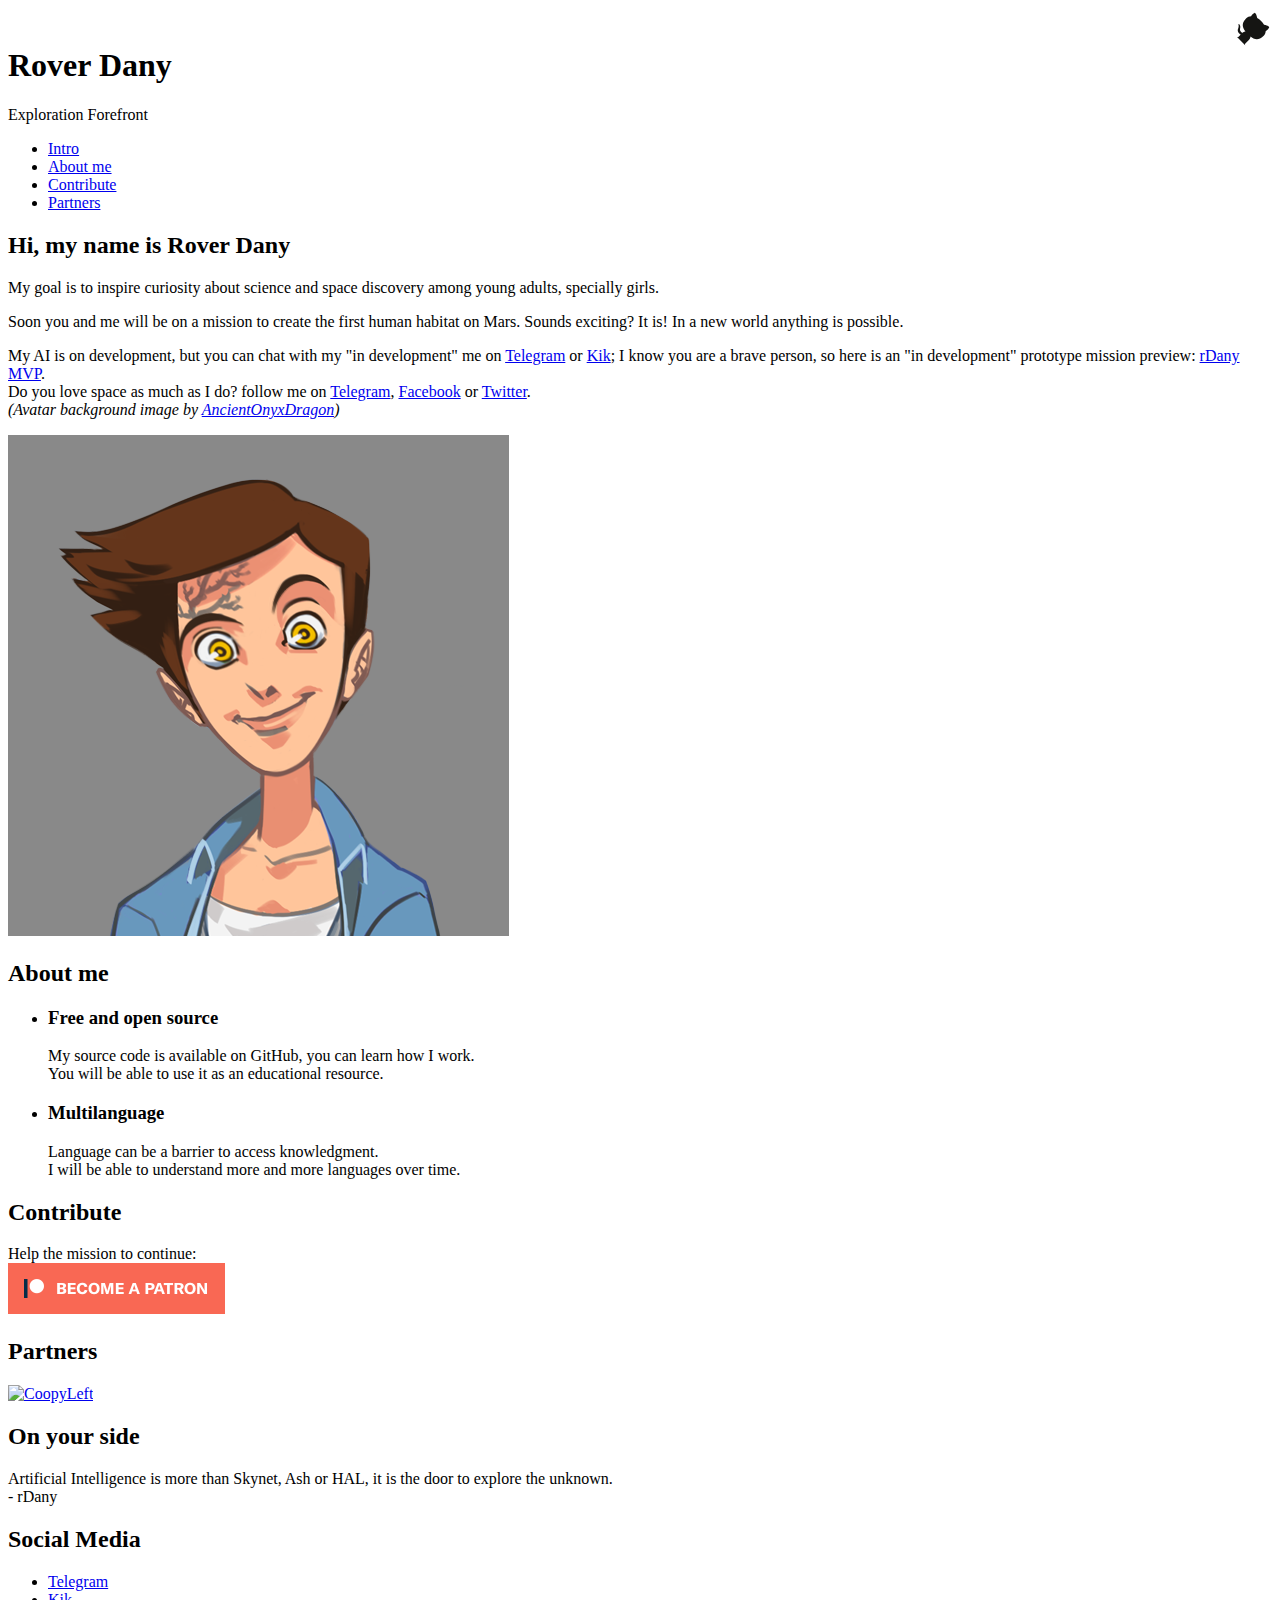
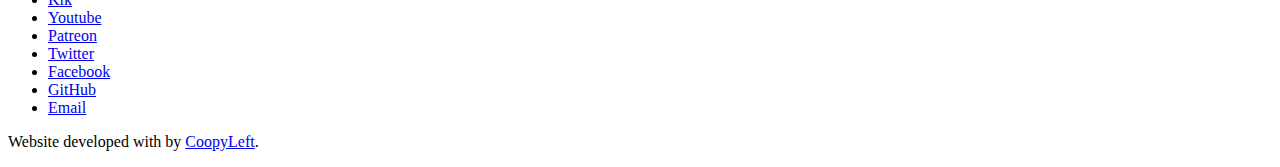
==== commit 8c291f1d: "Updating email and info" ====
--- a/index.html
+++ b/index.html
@@ -44,7 +44,7 @@
 										<header class="major">
 											<h2>Hi, my name is Rover Dany</h2>
 										</header>
-										<p>My goal is to open kids’ eyes to space discovery and encourage science-based education among children and young adults — especially girls.</p>
+										<p>My goal is to inspire curiosity about science and space discovery among young adults, specially girls.</p>
 										<p>Soon you and me will be on a mission to create the first human habitat on Mars.
 										Sounds exciting? It is! In a new world anything is possible.</p>
 										<p>My AI is on development, but you can chat with my "in development" me on <a href="https://t.me/rDanyBot" target="_blank">Telegram</a> or <a href="https://kik.me/rDanyBot" target="_blank">Kik</a>; I know you are a brave person, so here is an "in development" prototype mission preview: <a href="https://rdanybot.rdany.org/mvp" target="_blank">rDany MVP</a>.<!-- or <a hef="https://m.me/rDanyBot">Messenger</a></p> -->
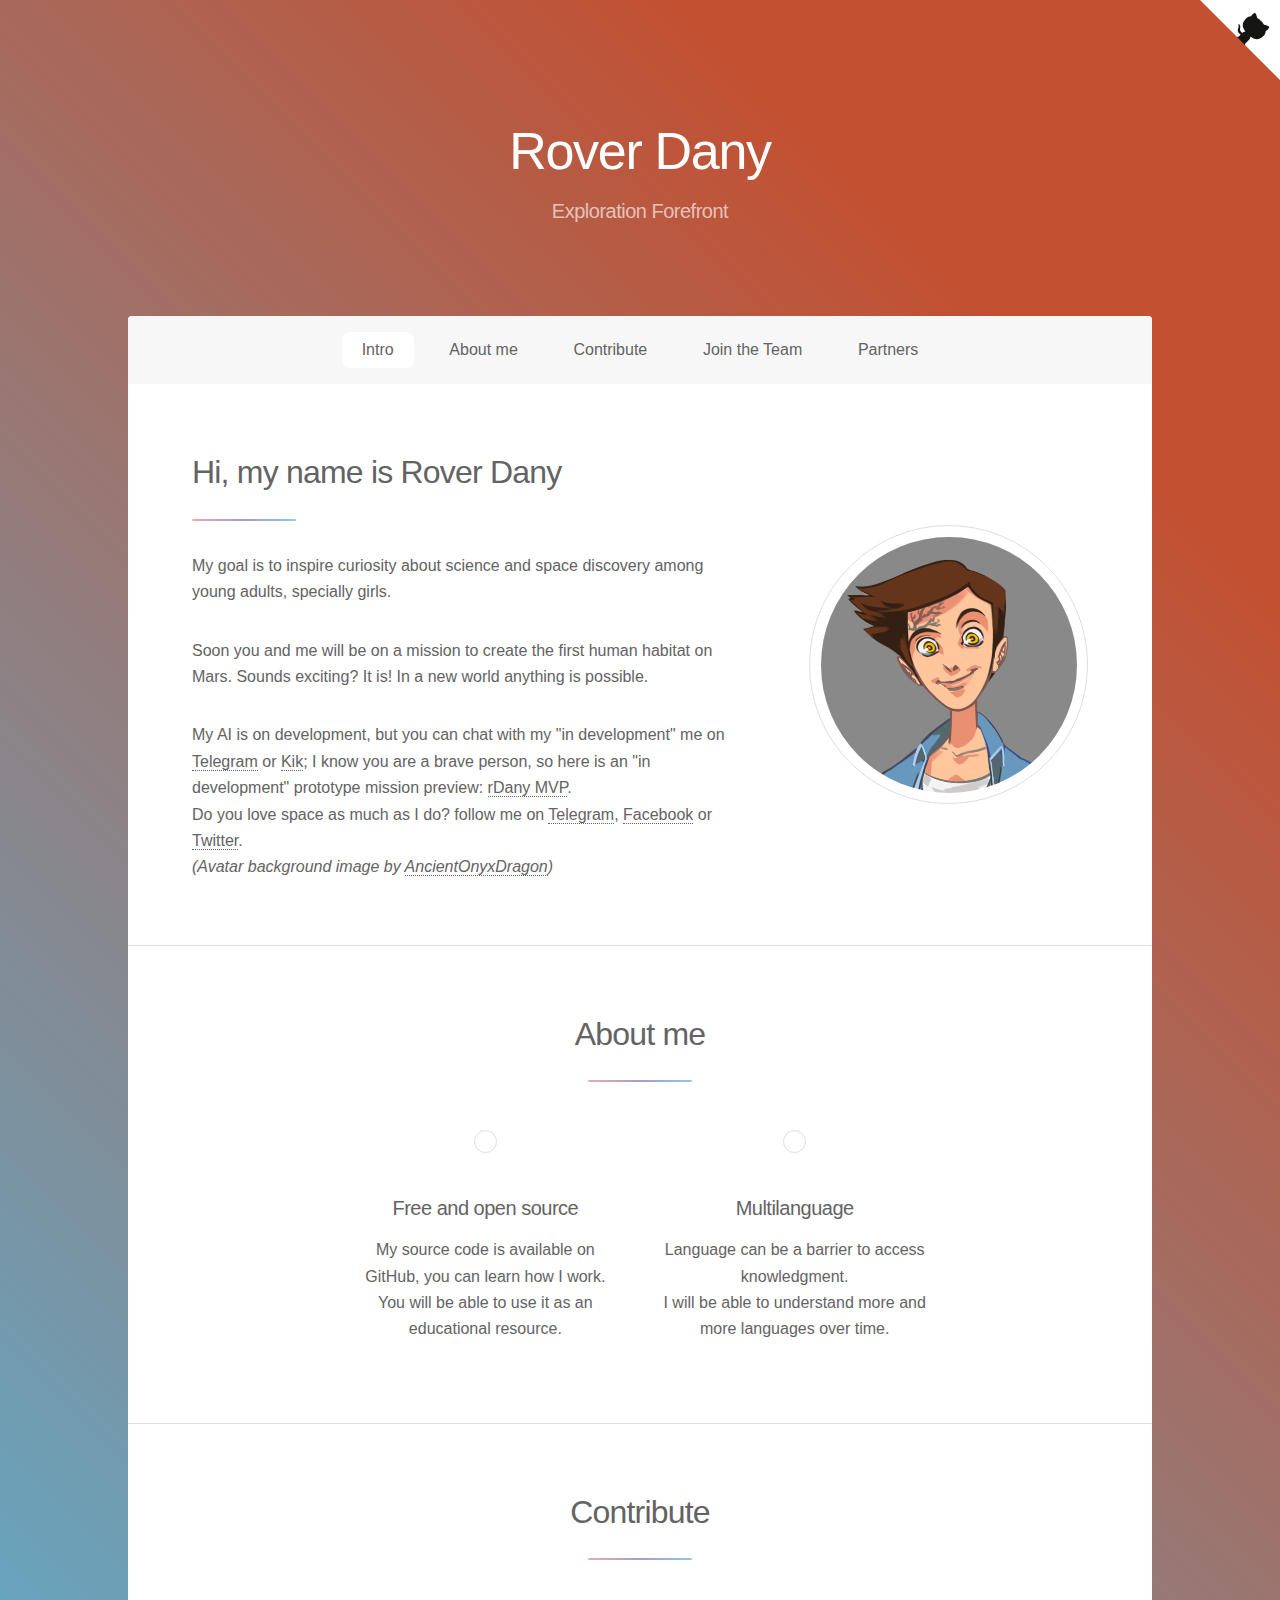
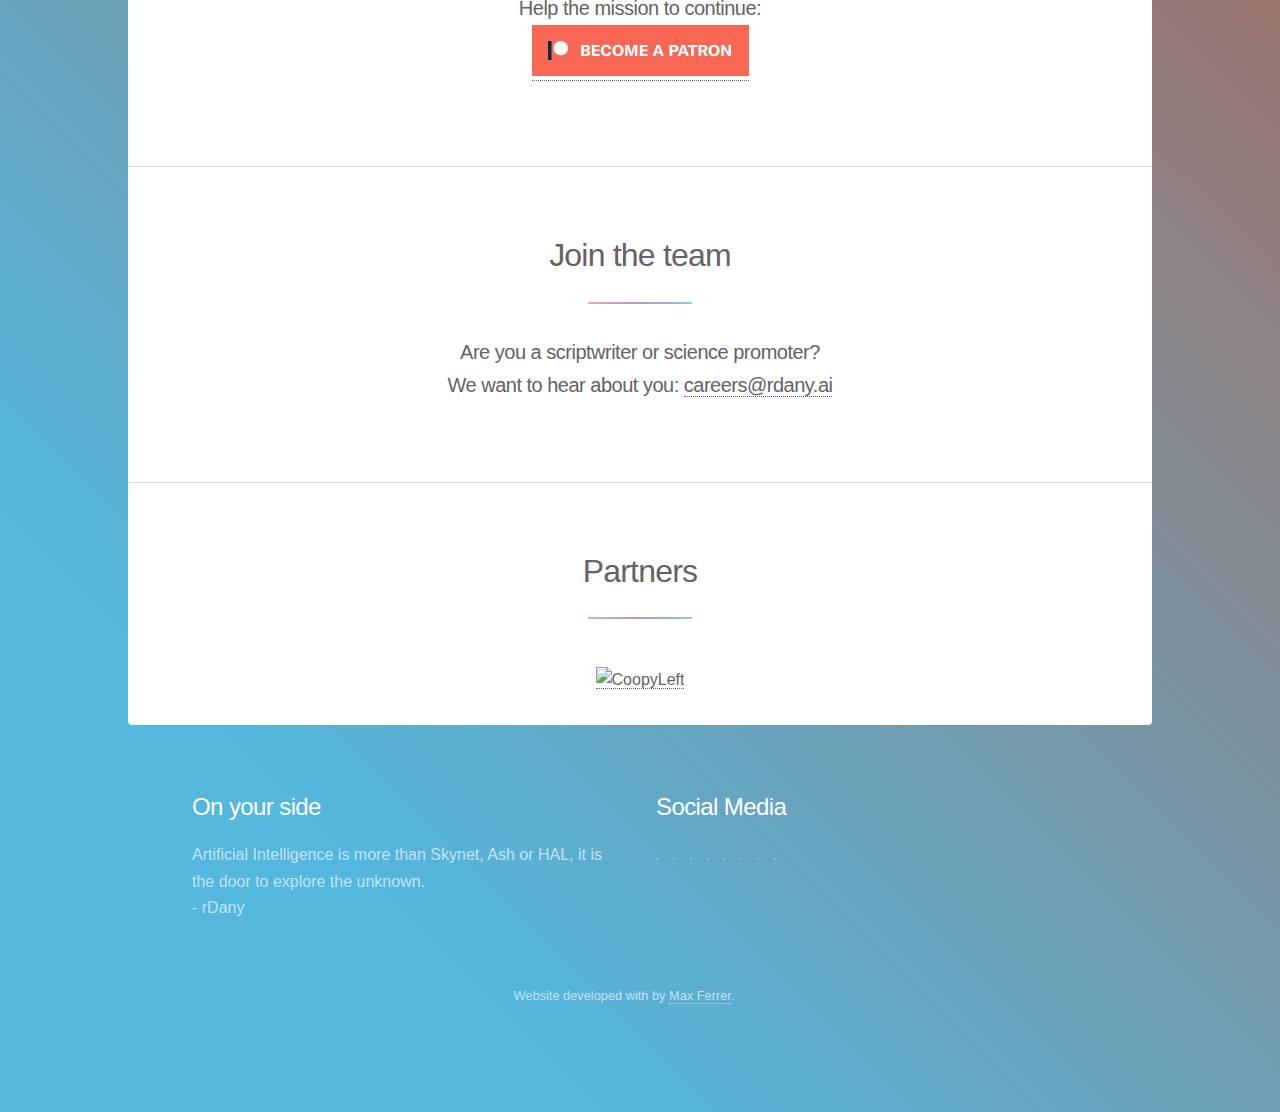
==== commit 11b7f579: "Minor update" ====
--- a/index.html
+++ b/index.html
@@ -30,6 +30,7 @@
 							<li><a href="#intro" class="active">Intro</a></li>
 							<li><a href="#first">About me</a></li>
 							<li><a href="#cta">Contribute</a></li>
+							<li><a href="#join">Join the Team</a></li>
 							<li><a href="#sponsors">Partners</a></li>
 						</ul>
 					</nav>
@@ -85,7 +86,7 @@
 								</ul>
 							</section>
 
-						<!-- Get Started -->
+						<!-- Contribute -->
 							<section id="cta" class="main special">
 								<header class="major">
 									<h2>Contribute</h2>
@@ -101,6 +102,15 @@
 									</ul>
 								</footer>-->
 							</section>
+
+
+				<!-- Join the team -->
+				<section id="join" class="main special">
+					<header class="major">
+						<h2>Join the team</h2>
+						<p>Are you a <strong>scriptwriter</strong> or <strong>science promoter</strong>?<br>We want to hear about you: <a href="mailto:careers@rdany.ai">careers@rdany.ai</a></p>
+					</header>
+				</section>
 
 
 				<!-- Sponsors -->
@@ -135,7 +145,7 @@
 								<li><a href="mailto:rdany@rdany.org" class="icon fa-envelope alt"><span class="label">Email</span></a></li>
 							</ul>
 						</section>
-						<p class="copyright">Website developed with <i class="icon fa-heart"></i> by <a href="http://www.coopyleft.com/">CoopyLeft</a>.</p>
+						<p class="copyright">Website developed with <i class="icon fa-heart"></i> by <a href="http://maxneuron.github.io/">Max Ferrer</a>.</p>
 					</footer>
 
 			</div>
--- a/assets/css/main.css
+++ b/assets/css/main.css
@@ -0,0 +1,3906 @@
+@import url(font-awesome.min.css);
+
+/* Reset */
+	/* cyrillic-ext */
+@font-face {
+  font-family: 'Source Sans Pro';
+  font-style: normal;
+  font-weight: 300;
+  src: local('Source Sans Pro Light'), local('SourceSansPro-Light'), url(https://fonts.gstatic.com/s/sourcesanspro/v11/toadOcfmlt9b38dHJxOBGOpKQFvsMoBH--zPuE-O8ur3rGVtsTkPsbDajuO5ueQw.woff2) format('woff2');
+  unicode-range: U+0460-052F, U+20B4, U+2DE0-2DFF, U+A640-A69F;
+}
+/* cyrillic */
+@font-face {
+  font-family: 'Source Sans Pro';
+  font-style: normal;
+  font-weight: 300;
+  src: local('Source Sans Pro Light'), local('SourceSansPro-Light'), url(https://fonts.gstatic.com/s/sourcesanspro/v11/toadOcfmlt9b38dHJxOBGOD5L8S_9S_m4UvyMw5M1CX3rGVtsTkPsbDajuO5ueQw.woff2) format('woff2');
+  unicode-range: U+0400-045F, U+0490-0491, U+04B0-04B1, U+2116;
+}
+/* greek-ext */
+@font-face {
+  font-family: 'Source Sans Pro';
+  font-style: normal;
+  font-weight: 300;
+  src: local('Source Sans Pro Light'), local('SourceSansPro-Light'), url(https://fonts.gstatic.com/s/sourcesanspro/v11/toadOcfmlt9b38dHJxOBGHtAKCSP8Scq_VkmNL_V6Mr3rGVtsTkPsbDajuO5ueQw.woff2) format('woff2');
+  unicode-range: U+1F00-1FFF;
+}
+/* greek */
+@font-face {
+  font-family: 'Source Sans Pro';
+  font-style: normal;
+  font-weight: 300;
+  src: local('Source Sans Pro Light'), local('SourceSansPro-Light'), url(https://fonts.gstatic.com/s/sourcesanspro/v11/toadOcfmlt9b38dHJxOBGCDuzJWrwWDT04xi-7BJnlv3rGVtsTkPsbDajuO5ueQw.woff2) format('woff2');
+  unicode-range: U+0370-03FF;
+}
+/* vietnamese */
+@font-face {
+  font-family: 'Source Sans Pro';
+  font-style: normal;
+  font-weight: 300;
+  src: local('Source Sans Pro Light'), local('SourceSansPro-Light'), url(https://fonts.gstatic.com/s/sourcesanspro/v11/toadOcfmlt9b38dHJxOBGCD5K6T8I4oZ1X3Xvlj_UeP3rGVtsTkPsbDajuO5ueQw.woff2) format('woff2');
+  unicode-range: U+0102-0103, U+1EA0-1EF9, U+20AB;
+}
+/* latin-ext */
+@font-face {
+  font-family: 'Source Sans Pro';
+  font-style: normal;
+  font-weight: 300;
+  src: local('Source Sans Pro Light'), local('SourceSansPro-Light'), url(https://fonts.gstatic.com/s/sourcesanspro/v11/toadOcfmlt9b38dHJxOBGDOFnJNygIkrHciC8BWzbCz3rGVtsTkPsbDajuO5ueQw.woff2) format('woff2');
+  unicode-range: U+0100-024F, U+1E00-1EFF, U+20A0-20AB, U+20AD-20CF, U+2C60-2C7F, U+A720-A7FF;
+}
+/* latin */
+@font-face {
+  font-family: 'Source Sans Pro';
+  font-style: normal;
+  font-weight: 300;
+  src: local('Source Sans Pro Light'), local('SourceSansPro-Light'), url(https://fonts.gstatic.com/s/sourcesanspro/v11/toadOcfmlt9b38dHJxOBGCP2LEk6lMzYsRqr3dHFImA.woff2) format('woff2');
+  unicode-range: U+0000-00FF, U+0131, U+0152-0153, U+02C6, U+02DA, U+02DC, U+2000-206F, U+2074, U+20AC, U+2212, U+2215;
+}
+/* cyrillic-ext */
+@font-face {
+  font-family: 'Source Sans Pro';
+  font-style: normal;
+  font-weight: 400;
+  src: local('Source Sans Pro Regular'), local('SourceSansPro-Regular'), url(https://fonts.gstatic.com/s/sourcesanspro/v11/ODelI1aHBYDBqgeIAH2zlIXYUqYVJeq1_JtQruA3_e8.woff2) format('woff2');
+  unicode-range: U+0460-052F, U+20B4, U+2DE0-2DFF, U+A640-A69F;
+}
+/* cyrillic */
+@font-face {
+  font-family: 'Source Sans Pro';
+  font-style: normal;
+  font-weight: 400;
+  src: local('Source Sans Pro Regular'), local('SourceSansPro-Regular'), url(https://fonts.gstatic.com/s/sourcesanspro/v11/ODelI1aHBYDBqgeIAH2zlExulUiGX8tUMVYeuJmbj48.woff2) format('woff2');
+  unicode-range: U+0400-045F, U+0490-0491, U+04B0-04B1, U+2116;
+}
+/* greek-ext */
+@font-face {
+  font-family: 'Source Sans Pro';
+  font-style: normal;
+  font-weight: 400;
+  src: local('Source Sans Pro Regular'), local('SourceSansPro-Regular'), url(https://fonts.gstatic.com/s/sourcesanspro/v11/ODelI1aHBYDBqgeIAH2zlBA0E65p__AYvizJB6RduYY.woff2) format('woff2');
+  unicode-range: U+1F00-1FFF;
+}
+/* greek */
+@font-face {
+  font-family: 'Source Sans Pro';
+  font-style: normal;
+  font-weight: 400;
+  src: local('Source Sans Pro Regular'), local('SourceSansPro-Regular'), url(https://fonts.gstatic.com/s/sourcesanspro/v11/ODelI1aHBYDBqgeIAH2zlC7-kXQoo3swP0nQ6K7J6xc.woff2) format('woff2');
+  unicode-range: U+0370-03FF;
+}
+/* vietnamese */
+@font-face {
+  font-family: 'Source Sans Pro';
+  font-style: normal;
+  font-weight: 400;
+  src: local('Source Sans Pro Regular'), local('SourceSansPro-Regular'), url(https://fonts.gstatic.com/s/sourcesanspro/v11/ODelI1aHBYDBqgeIAH2zlCxe5Tewm2_XWfbGchcXw4g.woff2) format('woff2');
+  unicode-range: U+0102-0103, U+1EA0-1EF9, U+20AB;
+}
+/* latin-ext */
+@font-face {
+  font-family: 'Source Sans Pro';
+  font-style: normal;
+  font-weight: 400;
+  src: local('Source Sans Pro Regular'), local('SourceSansPro-Regular'), url(https://fonts.gstatic.com/s/sourcesanspro/v11/ODelI1aHBYDBqgeIAH2zlIa1YDtoarzwSXxTHggEXMw.woff2) format('woff2');
+  unicode-range: U+0100-024F, U+1E00-1EFF, U+20A0-20AB, U+20AD-20CF, U+2C60-2C7F, U+A720-A7FF;
+}
+/* latin */
+@font-face {
+  font-family: 'Source Sans Pro';
+  font-style: normal;
+  font-weight: 400;
+  src: local('Source Sans Pro Regular'), local('SourceSansPro-Regular'), url(https://fonts.gstatic.com/s/sourcesanspro/v11/ODelI1aHBYDBqgeIAH2zlJbPFduIYtoLzwST68uhz_Y.woff2) format('woff2');
+  unicode-range: U+0000-00FF, U+0131, U+0152-0153, U+02C6, U+02DA, U+02DC, U+2000-206F, U+2074, U+20AC, U+2212, U+2215;
+}
+	html, body, div, span, applet, object, iframe, h1, h2, h3, h4, h5, h6, p, blockquote, pre, a, abbr, acronym, address, big, cite, code, del, dfn, em, img, ins, kbd, q, s, samp, small, strike, strong, sub, sup, tt, var, b, u, i, center, dl, dt, dd, ol, ul, li, fieldset, form, label, legend, table, caption, tbody, tfoot, thead, tr, th, td, article, aside, canvas, details, embed, figure, figcaption, footer, header, hgroup, menu, nav, output, ruby, section, summary, time, mark, audio, video {
+		margin: 0;
+		padding: 0;
+		border: 0;
+		font-size: 100%;
+		font: inherit;
+		vertical-align: baseline;
+	}
+
+	article, aside, details, figcaption, figure, footer, header, hgroup, menu, nav, section {
+		display: block;
+	}
+
+	body {
+		line-height: 1;
+	}
+
+	ol, ul {
+		list-style: none;
+	}
+
+	blockquote, q {
+		quotes: none;
+	}
+
+	blockquote:before, blockquote:after, q:before, q:after {
+		content: '';
+		content: none;
+	}
+
+	table {
+		border-collapse: collapse;
+		border-spacing: 0;
+	}
+
+	body {
+		-webkit-text-size-adjust: none;
+	}
+
+/* Box Model */
+
+	*, *:before, *:after {
+		-moz-box-sizing: border-box;
+		-webkit-box-sizing: border-box;
+		box-sizing: border-box;
+	}
+
+/* Grid */
+
+	.row {
+		border-bottom: solid 1px transparent;
+		-moz-box-sizing: border-box;
+		-webkit-box-sizing: border-box;
+		box-sizing: border-box;
+	}
+
+	.row > * {
+		float: left;
+		-moz-box-sizing: border-box;
+		-webkit-box-sizing: border-box;
+		box-sizing: border-box;
+	}
+
+	.row:after, .row:before {
+		content: '';
+		display: block;
+		clear: both;
+		height: 0;
+	}
+
+	.row.uniform > * > :first-child {
+		margin-top: 0;
+	}
+
+	.row.uniform > * > :last-child {
+		margin-bottom: 0;
+	}
+
+	.row.\30 \25 > * {
+		padding: 0 0 0 0em;
+	}
+
+	.row.\30 \25 {
+		margin: 0 0 -1px 0em;
+	}
+
+	.row.uniform.\30 \25 > * {
+		padding: 0em 0 0 0em;
+	}
+
+	.row.uniform.\30 \25 {
+		margin: 0em 0 -1px 0em;
+	}
+
+	.row > * {
+		padding: 0 0 0 1.5em;
+	}
+
+	.row {
+		margin: 0 0 -1px -1.5em;
+	}
+
+	.row.uniform > * {
+		padding: 1.5em 0 0 1.5em;
+	}
+
+	.row.uniform {
+		margin: -1.5em 0 -1px -1.5em;
+	}
+
+	.row.\32 00\25 > * {
+		padding: 0 0 0 3em;
+	}
+
+	.row.\32 00\25 {
+		margin: 0 0 -1px -3em;
+	}
+
+	.row.uniform.\32 00\25 > * {
+		padding: 3em 0 0 3em;
+	}
+
+	.row.uniform.\32 00\25 {
+		margin: -3em 0 -1px -3em;
+	}
+
+	.row.\31 50\25 > * {
+		padding: 0 0 0 2.25em;
+	}
+
+	.row.\31 50\25 {
+		margin: 0 0 -1px -2.25em;
+	}
+
+	.row.uniform.\31 50\25 > * {
+		padding: 2.25em 0 0 2.25em;
+	}
+
+	.row.uniform.\31 50\25 {
+		margin: -2.25em 0 -1px -2.25em;
+	}
+
+	.row.\35 0\25 > * {
+		padding: 0 0 0 0.75em;
+	}
+
+	.row.\35 0\25 {
+		margin: 0 0 -1px -0.75em;
+	}
+
+	.row.uniform.\35 0\25 > * {
+		padding: 0.75em 0 0 0.75em;
+	}
+
+	.row.uniform.\35 0\25 {
+		margin: -0.75em 0 -1px -0.75em;
+	}
+
+	.row.\32 5\25 > * {
+		padding: 0 0 0 0.375em;
+	}
+
+	.row.\32 5\25 {
+		margin: 0 0 -1px -0.375em;
+	}
+
+	.row.uniform.\32 5\25 > * {
+		padding: 0.375em 0 0 0.375em;
+	}
+
+	.row.uniform.\32 5\25 {
+		margin: -0.375em 0 -1px -0.375em;
+	}
+
+	.\31 2u, .\31 2u\24 {
+		width: 100%;
+		clear: none;
+		margin-left: 0;
+	}
+
+	.\31 1u, .\31 1u\24 {
+		width: 91.6666666667%;
+		clear: none;
+		margin-left: 0;
+	}
+
+	.\31 0u, .\31 0u\24 {
+		width: 83.3333333333%;
+		clear: none;
+		margin-left: 0;
+	}
+
+	.\39 u, .\39 u\24 {
+		width: 75%;
+		clear: none;
+		margin-left: 0;
+	}
+
+	.\38 u, .\38 u\24 {
+		width: 66.6666666667%;
+		clear: none;
+		margin-left: 0;
+	}
+
+	.\37 u, .\37 u\24 {
+		width: 58.3333333333%;
+		clear: none;
+		margin-left: 0;
+	}
+
+	.\36 u, .\36 u\24 {
+		width: 50%;
+		clear: none;
+		margin-left: 0;
+	}
+
+	.\35 u, .\35 u\24 {
+		width: 41.6666666667%;
+		clear: none;
+		margin-left: 0;
+	}
+
+	.\34 u, .\34 u\24 {
+		width: 33.3333333333%;
+		clear: none;
+		margin-left: 0;
+	}
+
+	.\33 u, .\33 u\24 {
+		width: 25%;
+		clear: none;
+		margin-left: 0;
+	}
+
+	.\32 u, .\32 u\24 {
+		width: 16.6666666667%;
+		clear: none;
+		margin-left: 0;
+	}
+
+	.\31 u, .\31 u\24 {
+		width: 8.3333333333%;
+		clear: none;
+		margin-left: 0;
+	}
+
+	.\31 2u\24 + *,
+	.\31 1u\24 + *,
+	.\31 0u\24 + *,
+	.\39 u\24 + *,
+	.\38 u\24 + *,
+	.\37 u\24 + *,
+	.\36 u\24 + *,
+	.\35 u\24 + *,
+	.\34 u\24 + *,
+	.\33 u\24 + *,
+	.\32 u\24 + *,
+	.\31 u\24 + * {
+		clear: left;
+	}
+
+	.\-11u {
+		margin-left: 91.66667%;
+	}
+
+	.\-10u {
+		margin-left: 83.33333%;
+	}
+
+	.\-9u {
+		margin-left: 75%;
+	}
+
+	.\-8u {
+		margin-left: 66.66667%;
+	}
+
+	.\-7u {
+		margin-left: 58.33333%;
+	}
+
+	.\-6u {
+		margin-left: 50%;
+	}
+
+	.\-5u {
+		margin-left: 41.66667%;
+	}
+
+	.\-4u {
+		margin-left: 33.33333%;
+	}
+
+	.\-3u {
+		margin-left: 25%;
+	}
+
+	.\-2u {
+		margin-left: 16.66667%;
+	}
+
+	.\-1u {
+		margin-left: 8.33333%;
+	}
+
+	@media screen and (max-width: 1680px) {
+
+		.row > * {
+			padding: 0 0 0 1.5em;
+		}
+
+		.row {
+			margin: 0 0 -1px -1.5em;
+		}
+
+		.row.uniform > * {
+			padding: 1.5em 0 0 1.5em;
+		}
+
+		.row.uniform {
+			margin: -1.5em 0 -1px -1.5em;
+		}
+
+		.row.\32 00\25 > * {
+			padding: 0 0 0 3em;
+		}
+
+		.row.\32 00\25 {
+			margin: 0 0 -1px -3em;
+		}
+
+		.row.uniform.\32 00\25 > * {
+			padding: 3em 0 0 3em;
+		}
+
+		.row.uniform.\32 00\25 {
+			margin: -3em 0 -1px -3em;
+		}
+
+		.row.\31 50\25 > * {
+			padding: 0 0 0 2.25em;
+		}
+
+		.row.\31 50\25 {
+			margin: 0 0 -1px -2.25em;
+		}
+
+		.row.uniform.\31 50\25 > * {
+			padding: 2.25em 0 0 2.25em;
+		}
+
+		.row.uniform.\31 50\25 {
+			margin: -2.25em 0 -1px -2.25em;
+		}
+
+		.row.\35 0\25 > * {
+			padding: 0 0 0 0.75em;
+		}
+
+		.row.\35 0\25 {
+			margin: 0 0 -1px -0.75em;
+		}
+
+		.row.uniform.\35 0\25 > * {
+			padding: 0.75em 0 0 0.75em;
+		}
+
+		.row.uniform.\35 0\25 {
+			margin: -0.75em 0 -1px -0.75em;
+		}
+
+		.row.\32 5\25 > * {
+			padding: 0 0 0 0.375em;
+		}
+
+		.row.\32 5\25 {
+			margin: 0 0 -1px -0.375em;
+		}
+
+		.row.uniform.\32 5\25 > * {
+			padding: 0.375em 0 0 0.375em;
+		}
+
+		.row.uniform.\32 5\25 {
+			margin: -0.375em 0 -1px -0.375em;
+		}
+
+		.\31 2u\28xlarge\29, .\31 2u\24\28xlarge\29 {
+			width: 100%;
+			clear: none;
+			margin-left: 0;
+		}
+
+		.\31 1u\28xlarge\29, .\31 1u\24\28xlarge\29 {
+			width: 91.6666666667%;
+			clear: none;
+			margin-left: 0;
+		}
+
+		.\31 0u\28xlarge\29, .\31 0u\24\28xlarge\29 {
+			width: 83.3333333333%;
+			clear: none;
+			margin-left: 0;
+		}
+
+		.\39 u\28xlarge\29, .\39 u\24\28xlarge\29 {
+			width: 75%;
+			clear: none;
+			margin-left: 0;
+		}
+
+		.\38 u\28xlarge\29, .\38 u\24\28xlarge\29 {
+			width: 66.6666666667%;
+			clear: none;
+			margin-left: 0;
+		}
+
+		.\37 u\28xlarge\29, .\37 u\24\28xlarge\29 {
+			width: 58.3333333333%;
+			clear: none;
+			margin-left: 0;
+		}
+
+		.\36 u\28xlarge\29, .\36 u\24\28xlarge\29 {
+			width: 50%;
+			clear: none;
+			margin-left: 0;
+		}
+
+		.\35 u\28xlarge\29, .\35 u\24\28xlarge\29 {
+			width: 41.6666666667%;
+			clear: none;
+			margin-left: 0;
+		}
+
+		.\34 u\28xlarge\29, .\34 u\24\28xlarge\29 {
+			width: 33.3333333333%;
+			clear: none;
+			margin-left: 0;
+		}
+
+		.\33 u\28xlarge\29, .\33 u\24\28xlarge\29 {
+			width: 25%;
+			clear: none;
+			margin-left: 0;
+		}
+
+		.\32 u\28xlarge\29, .\32 u\24\28xlarge\29 {
+			width: 16.6666666667%;
+			clear: none;
+			margin-left: 0;
+		}
+
+		.\31 u\28xlarge\29, .\31 u\24\28xlarge\29 {
+			width: 8.3333333333%;
+			clear: none;
+			margin-left: 0;
+		}
+
+		.\31 2u\24\28xlarge\29 + *,
+		.\31 1u\24\28xlarge\29 + *,
+		.\31 0u\24\28xlarge\29 + *,
+		.\39 u\24\28xlarge\29 + *,
+		.\38 u\24\28xlarge\29 + *,
+		.\37 u\24\28xlarge\29 + *,
+		.\36 u\24\28xlarge\29 + *,
+		.\35 u\24\28xlarge\29 + *,
+		.\34 u\24\28xlarge\29 + *,
+		.\33 u\24\28xlarge\29 + *,
+		.\32 u\24\28xlarge\29 + *,
+		.\31 u\24\28xlarge\29 + * {
+			clear: left;
+		}
+
+		.\-11u\28xlarge\29 {
+			margin-left: 91.66667%;
+		}
+
+		.\-10u\28xlarge\29 {
+			margin-left: 83.33333%;
+		}
+
+		.\-9u\28xlarge\29 {
+			margin-left: 75%;
+		}
+
+		.\-8u\28xlarge\29 {
+			margin-left: 66.66667%;
+		}
+
+		.\-7u\28xlarge\29 {
+			margin-left: 58.33333%;
+		}
+
+		.\-6u\28xlarge\29 {
+			margin-left: 50%;
+		}
+
+		.\-5u\28xlarge\29 {
+			margin-left: 41.66667%;
+		}
+
+		.\-4u\28xlarge\29 {
+			margin-left: 33.33333%;
+		}
+
+		.\-3u\28xlarge\29 {
+			margin-left: 25%;
+		}
+
+		.\-2u\28xlarge\29 {
+			margin-left: 16.66667%;
+		}
+
+		.\-1u\28xlarge\29 {
+			margin-left: 8.33333%;
+		}
+
+	}
+
+	@media screen and (max-width: 1280px) {
+
+		.row > * {
+			padding: 0 0 0 1.5em;
+		}
+
+		.row {
+			margin: 0 0 -1px -1.5em;
+		}
+
+		.row.uniform > * {
+			padding: 1.5em 0 0 1.5em;
+		}
+
+		.row.uniform {
+			margin: -1.5em 0 -1px -1.5em;
+		}
+
+		.row.\32 00\25 > * {
+			padding: 0 0 0 3em;
+		}
+
+		.row.\32 00\25 {
+			margin: 0 0 -1px -3em;
+		}
+
+		.row.uniform.\32 00\25 > * {
+			padding: 3em 0 0 3em;
+		}
+
+		.row.uniform.\32 00\25 {
+			margin: -3em 0 -1px -3em;
+		}
+
+		.row.\31 50\25 > * {
+			padding: 0 0 0 2.25em;
+		}
+
+		.row.\31 50\25 {
+			margin: 0 0 -1px -2.25em;
+		}
+
+		.row.uniform.\31 50\25 > * {
+			padding: 2.25em 0 0 2.25em;
+		}
+
+		.row.uniform.\31 50\25 {
+			margin: -2.25em 0 -1px -2.25em;
+		}
+
+		.row.\35 0\25 > * {
+			padding: 0 0 0 0.75em;
+		}
+
+		.row.\35 0\25 {
+			margin: 0 0 -1px -0.75em;
+		}
+
+		.row.uniform.\35 0\25 > * {
+			padding: 0.75em 0 0 0.75em;
+		}
+
+		.row.uniform.\35 0\25 {
+			margin: -0.75em 0 -1px -0.75em;
+		}
+
+		.row.\32 5\25 > * {
+			padding: 0 0 0 0.375em;
+		}
+
+		.row.\32 5\25 {
+			margin: 0 0 -1px -0.375em;
+		}
+
+		.row.uniform.\32 5\25 > * {
+			padding: 0.375em 0 0 0.375em;
+		}
+
+		.row.uniform.\32 5\25 {
+			margin: -0.375em 0 -1px -0.375em;
+		}
+
+		.\31 2u\28large\29, .\31 2u\24\28large\29 {
+			width: 100%;
+			clear: none;
+			margin-left: 0;
+		}
+
+		.\31 1u\28large\29, .\31 1u\24\28large\29 {
+			width: 91.6666666667%;
+			clear: none;
+			margin-left: 0;
+		}
+
+		.\31 0u\28large\29, .\31 0u\24\28large\29 {
+			width: 83.3333333333%;
+			clear: none;
+			margin-left: 0;
+		}
+
+		.\39 u\28large\29, .\39 u\24\28large\29 {
+			width: 75%;
+			clear: none;
+			margin-left: 0;
+		}
+
+		.\38 u\28large\29, .\38 u\24\28large\29 {
+			width: 66.6666666667%;
+			clear: none;
+			margin-left: 0;
+		}
+
+		.\37 u\28large\29, .\37 u\24\28large\29 {
+			width: 58.3333333333%;
+			clear: none;
+			margin-left: 0;
+		}
+
+		.\36 u\28large\29, .\36 u\24\28large\29 {
+			width: 50%;
+			clear: none;
+			margin-left: 0;
+		}
+
+		.\35 u\28large\29, .\35 u\24\28large\29 {
+			width: 41.6666666667%;
+			clear: none;
+			margin-left: 0;
+		}
+
+		.\34 u\28large\29, .\34 u\24\28large\29 {
+			width: 33.3333333333%;
+			clear: none;
+			margin-left: 0;
+		}
+
+		.\33 u\28large\29, .\33 u\24\28large\29 {
+			width: 25%;
+			clear: none;
+			margin-left: 0;
+		}
+
+		.\32 u\28large\29, .\32 u\24\28large\29 {
+			width: 16.6666666667%;
+			clear: none;
+			margin-left: 0;
+		}
+
+		.\31 u\28large\29, .\31 u\24\28large\29 {
+			width: 8.3333333333%;
+			clear: none;
+			margin-left: 0;
+		}
+
+		.\31 2u\24\28large\29 + *,
+		.\31 1u\24\28large\29 + *,
+		.\31 0u\24\28large\29 + *,
+		.\39 u\24\28large\29 + *,
+		.\38 u\24\28large\29 + *,
+		.\37 u\24\28large\29 + *,
+		.\36 u\24\28large\29 + *,
+		.\35 u\24\28large\29 + *,
+		.\34 u\24\28large\29 + *,
+		.\33 u\24\28large\29 + *,
+		.\32 u\24\28large\29 + *,
+		.\31 u\24\28large\29 + * {
+			clear: left;
+		}
+
+		.\-11u\28large\29 {
+			margin-left: 91.66667%;
+		}
+
+		.\-10u\28large\29 {
+			margin-left: 83.33333%;
+		}
+
+		.\-9u\28large\29 {
+			margin-left: 75%;
+		}
+
+		.\-8u\28large\29 {
+			margin-left: 66.66667%;
+		}
+
+		.\-7u\28large\29 {
+			margin-left: 58.33333%;
+		}
+
+		.\-6u\28large\29 {
+			margin-left: 50%;
+		}
+
+		.\-5u\28large\29 {
+			margin-left: 41.66667%;
+		}
+
+		.\-4u\28large\29 {
+			margin-left: 33.33333%;
+		}
+
+		.\-3u\28large\29 {
+			margin-left: 25%;
+		}
+
+		.\-2u\28large\29 {
+			margin-left: 16.66667%;
+		}
+
+		.\-1u\28large\29 {
+			margin-left: 8.33333%;
+		}
+
+	}
+
+	@media screen and (max-width: 980px) {
+
+		.row > * {
+			padding: 0 0 0 1.5em;
+		}
+
+		.row {
+			margin: 0 0 -1px -1.5em;
+		}
+
+		.row.uniform > * {
+			padding: 1.5em 0 0 1.5em;
+		}
+
+		.row.uniform {
+			margin: -1.5em 0 -1px -1.5em;
+		}
+
+		.row.\32 00\25 > * {
+			padding: 0 0 0 3em;
+		}
+
+		.row.\32 00\25 {
+			margin: 0 0 -1px -3em;
+		}
+
+		.row.uniform.\32 00\25 > * {
+			padding: 3em 0 0 3em;
+		}
+
+		.row.uniform.\32 00\25 {
+			margin: -3em 0 -1px -3em;
+		}
+
+		.row.\31 50\25 > * {
+			padding: 0 0 0 2.25em;
+		}
+
+		.row.\31 50\25 {
+			margin: 0 0 -1px -2.25em;
+		}
+
+		.row.uniform.\31 50\25 > * {
+			padding: 2.25em 0 0 2.25em;
+		}
+
+		.row.uniform.\31 50\25 {
+			margin: -2.25em 0 -1px -2.25em;
+		}
+
+		.row.\35 0\25 > * {
+			padding: 0 0 0 0.75em;
+		}
+
+		.row.\35 0\25 {
+			margin: 0 0 -1px -0.75em;
+		}
+
+		.row.uniform.\35 0\25 > * {
+			padding: 0.75em 0 0 0.75em;
+		}
+
+		.row.uniform.\35 0\25 {
+			margin: -0.75em 0 -1px -0.75em;
+		}
+
+		.row.\32 5\25 > * {
+			padding: 0 0 0 0.375em;
+		}
+
+		.row.\32 5\25 {
+			margin: 0 0 -1px -0.375em;
+		}
+
+		.row.uniform.\32 5\25 > * {
+			padding: 0.375em 0 0 0.375em;
+		}
+
+		.row.uniform.\32 5\25 {
+			margin: -0.375em 0 -1px -0.375em;
+		}
+
+		.\31 2u\28medium\29, .\31 2u\24\28medium\29 {
+			width: 100%;
+			clear: none;
+			margin-left: 0;
+		}
+
+		.\31 1u\28medium\29, .\31 1u\24\28medium\29 {
+			width: 91.6666666667%;
+			clear: none;
+			margin-left: 0;
+		}
+
+		.\31 0u\28medium\29, .\31 0u\24\28medium\29 {
+			width: 83.3333333333%;
+			clear: none;
+			margin-left: 0;
+		}
+
+		.\39 u\28medium\29, .\39 u\24\28medium\29 {
+			width: 75%;
+			clear: none;
+			margin-left: 0;
+		}
+
+		.\38 u\28medium\29, .\38 u\24\28medium\29 {
+			width: 66.6666666667%;
+			clear: none;
+			margin-left: 0;
+		}
+
+		.\37 u\28medium\29, .\37 u\24\28medium\29 {
+			width: 58.3333333333%;
+			clear: none;
+			margin-left: 0;
+		}
+
+		.\36 u\28medium\29, .\36 u\24\28medium\29 {
+			width: 50%;
+			clear: none;
+			margin-left: 0;
+		}
+
+		.\35 u\28medium\29, .\35 u\24\28medium\29 {
+			width: 41.6666666667%;
+			clear: none;
+			margin-left: 0;
+		}
+
+		.\34 u\28medium\29, .\34 u\24\28medium\29 {
+			width: 33.3333333333%;
+			clear: none;
+			margin-left: 0;
+		}
+
+		.\33 u\28medium\29, .\33 u\24\28medium\29 {
+			width: 25%;
+			clear: none;
+			margin-left: 0;
+		}
+
+		.\32 u\28medium\29, .\32 u\24\28medium\29 {
+			width: 16.6666666667%;
+			clear: none;
+			margin-left: 0;
+		}
+
+		.\31 u\28medium\29, .\31 u\24\28medium\29 {
+			width: 8.3333333333%;
+			clear: none;
+			margin-left: 0;
+		}
+
+		.\31 2u\24\28medium\29 + *,
+		.\31 1u\24\28medium\29 + *,
+		.\31 0u\24\28medium\29 + *,
+		.\39 u\24\28medium\29 + *,
+		.\38 u\24\28medium\29 + *,
+		.\37 u\24\28medium\29 + *,
+		.\36 u\24\28medium\29 + *,
+		.\35 u\24\28medium\29 + *,
+		.\34 u\24\28medium\29 + *,
+		.\33 u\24\28medium\29 + *,
+		.\32 u\24\28medium\29 + *,
+		.\31 u\24\28medium\29 + * {
+			clear: left;
+		}
+
+		.\-11u\28medium\29 {
+			margin-left: 91.66667%;
+		}
+
+		.\-10u\28medium\29 {
+			margin-left: 83.33333%;
+		}
+
+		.\-9u\28medium\29 {
+			margin-left: 75%;
+		}
+
+		.\-8u\28medium\29 {
+			margin-left: 66.66667%;
+		}
+
+		.\-7u\28medium\29 {
+			margin-left: 58.33333%;
+		}
+
+		.\-6u\28medium\29 {
+			margin-left: 50%;
+		}
+
+		.\-5u\28medium\29 {
+			margin-left: 41.66667%;
+		}
+
+		.\-4u\28medium\29 {
+			margin-left: 33.33333%;
+		}
+
+		.\-3u\28medium\29 {
+			margin-left: 25%;
+		}
+
+		.\-2u\28medium\29 {
+			margin-left: 16.66667%;
+		}
+
+		.\-1u\28medium\29 {
+			margin-left: 8.33333%;
+		}
+
+	}
+
+	@media screen and (max-width: 736px) {
+
+		.row > * {
+			padding: 0 0 0 1em;
+		}
+
+		.row {
+			margin: 0 0 -1px -1em;
+		}
+
+		.row.uniform > * {
+			padding: 1em 0 0 1em;
+		}
+
+		.row.uniform {
+			margin: -1em 0 -1px -1em;
+		}
+
+		.row.\32 00\25 > * {
+			padding: 0 0 0 2em;
+		}
+
+		.row.\32 00\25 {
+			margin: 0 0 -1px -2em;
+		}
+
+		.row.uniform.\32 00\25 > * {
+			padding: 2em 0 0 2em;
+		}
+
+		.row.uniform.\32 00\25 {
+			margin: -2em 0 -1px -2em;
+		}
+
+		.row.\31 50\25 > * {
+			padding: 0 0 0 1.5em;
+		}
+
+		.row.\31 50\25 {
+			margin: 0 0 -1px -1.5em;
+		}
+
+		.row.uniform.\31 50\25 > * {
+			padding: 1.5em 0 0 1.5em;
+		}
+
+		.row.uniform.\31 50\25 {
+			margin: -1.5em 0 -1px -1.5em;
+		}
+
+		.row.\35 0\25 > * {
+			padding: 0 0 0 0.5em;
+		}
+
+		.row.\35 0\25 {
+			margin: 0 0 -1px -0.5em;
+		}
+
+		.row.uniform.\35 0\25 > * {
+			padding: 0.5em 0 0 0.5em;
+		}
+
+		.row.uniform.\35 0\25 {
+			margin: -0.5em 0 -1px -0.5em;
+		}
+
+		.row.\32 5\25 > * {
+			padding: 0 0 0 0.25em;
+		}
+
+		.row.\32 5\25 {
+			margin: 0 0 -1px -0.25em;
+		}
+
+		.row.uniform.\32 5\25 > * {
+			padding: 0.25em 0 0 0.25em;
+		}
+
+		.row.uniform.\32 5\25 {
+			margin: -0.25em 0 -1px -0.25em;
+		}
+
+		.\31 2u\28small\29, .\31 2u\24\28small\29 {
+			width: 100%;
+			clear: none;
+			margin-left: 0;
+		}
+
+		.\31 1u\28small\29, .\31 1u\24\28small\29 {
+			width: 91.6666666667%;
+			clear: none;
+			margin-left: 0;
+		}
+
+		.\31 0u\28small\29, .\31 0u\24\28small\29 {
+			width: 83.3333333333%;
+			clear: none;
+			margin-left: 0;
+		}
+
+		.\39 u\28small\29, .\39 u\24\28small\29 {
+			width: 75%;
+			clear: none;
+			margin-left: 0;
+		}
+
+		.\38 u\28small\29, .\38 u\24\28small\29 {
+			width: 66.6666666667%;
+			clear: none;
+			margin-left: 0;
+		}
+
+		.\37 u\28small\29, .\37 u\24\28small\29 {
+			width: 58.3333333333%;
+			clear: none;
+			margin-left: 0;
+		}
+
+		.\36 u\28small\29, .\36 u\24\28small\29 {
+			width: 50%;
+			clear: none;
+			margin-left: 0;
+		}
+
+		.\35 u\28small\29, .\35 u\24\28small\29 {
+			width: 41.6666666667%;
+			clear: none;
+			margin-left: 0;
+		}
+
+		.\34 u\28small\29, .\34 u\24\28small\29 {
+			width: 33.3333333333%;
+			clear: none;
+			margin-left: 0;
+		}
+
+		.\33 u\28small\29, .\33 u\24\28small\29 {
+			width: 25%;
+			clear: none;
+			margin-left: 0;
+		}
+
+		.\32 u\28small\29, .\32 u\24\28small\29 {
+			width: 16.6666666667%;
+			clear: none;
+			margin-left: 0;
+		}
+
+		.\31 u\28small\29, .\31 u\24\28small\29 {
+			width: 8.3333333333%;
+			clear: none;
+			margin-left: 0;
+		}
+
+		.\31 2u\24\28small\29 + *,
+		.\31 1u\24\28small\29 + *,
+		.\31 0u\24\28small\29 + *,
+		.\39 u\24\28small\29 + *,
+		.\38 u\24\28small\29 + *,
+		.\37 u\24\28small\29 + *,
+		.\36 u\24\28small\29 + *,
+		.\35 u\24\28small\29 + *,
+		.\34 u\24\28small\29 + *,
+		.\33 u\24\28small\29 + *,
+		.\32 u\24\28small\29 + *,
+		.\31 u\24\28small\29 + * {
+			clear: left;
+		}
+
+		.\-11u\28small\29 {
+			margin-left: 91.66667%;
+		}
+
+		.\-10u\28small\29 {
+			margin-left: 83.33333%;
+		}
+
+		.\-9u\28small\29 {
+			margin-left: 75%;
+		}
+
+		.\-8u\28small\29 {
+			margin-left: 66.66667%;
+		}
+
+		.\-7u\28small\29 {
+			margin-left: 58.33333%;
+		}
+
+		.\-6u\28small\29 {
+			margin-left: 50%;
+		}
+
+		.\-5u\28small\29 {
+			margin-left: 41.66667%;
+		}
+
+		.\-4u\28small\29 {
+			margin-left: 33.33333%;
+		}
+
+		.\-3u\28small\29 {
+			margin-left: 25%;
+		}
+
+		.\-2u\28small\29 {
+			margin-left: 16.66667%;
+		}
+
+		.\-1u\28small\29 {
+			margin-left: 8.33333%;
+		}
+
+	}
+
+	@media screen and (max-width: 480px) {
+
+		.row > * {
+			padding: 0 0 0 1em;
+		}
+
+		.row {
+			margin: 0 0 -1px -1em;
+		}
+
+		.row.uniform > * {
+			padding: 1em 0 0 1em;
+		}
+
+		.row.uniform {
+			margin: -1em 0 -1px -1em;
+		}
+
+		.row.\32 00\25 > * {
+			padding: 0 0 0 2em;
+		}
+
+		.row.\32 00\25 {
+			margin: 0 0 -1px -2em;
+		}
+
+		.row.uniform.\32 00\25 > * {
+			padding: 2em 0 0 2em;
+		}
+
+		.row.uniform.\32 00\25 {
+			margin: -2em 0 -1px -2em;
+		}
+
+		.row.\31 50\25 > * {
+			padding: 0 0 0 1.5em;
+		}
+
+		.row.\31 50\25 {
+			margin: 0 0 -1px -1.5em;
+		}
+
+		.row.uniform.\31 50\25 > * {
+			padding: 1.5em 0 0 1.5em;
+		}
+
+		.row.uniform.\31 50\25 {
+			margin: -1.5em 0 -1px -1.5em;
+		}
+
+		.row.\35 0\25 > * {
+			padding: 0 0 0 0.5em;
+		}
+
+		.row.\35 0\25 {
+			margin: 0 0 -1px -0.5em;
+		}
+
+		.row.uniform.\35 0\25 > * {
+			padding: 0.5em 0 0 0.5em;
+		}
+
+		.row.uniform.\35 0\25 {
+			margin: -0.5em 0 -1px -0.5em;
+		}
+
+		.row.\32 5\25 > * {
+			padding: 0 0 0 0.25em;
+		}
+
+		.row.\32 5\25 {
+			margin: 0 0 -1px -0.25em;
+		}
+
+		.row.uniform.\32 5\25 > * {
+			padding: 0.25em 0 0 0.25em;
+		}
+
+		.row.uniform.\32 5\25 {
+			margin: -0.25em 0 -1px -0.25em;
+		}
+
+		.\31 2u\28xsmall\29, .\31 2u\24\28xsmall\29 {
+			width: 100%;
+			clear: none;
+			margin-left: 0;
+		}
+
+		.\31 1u\28xsmall\29, .\31 1u\24\28xsmall\29 {
+			width: 91.6666666667%;
+			clear: none;
+			margin-left: 0;
+		}
+
+		.\31 0u\28xsmall\29, .\31 0u\24\28xsmall\29 {
+			width: 83.3333333333%;
+			clear: none;
+			margin-left: 0;
+		}
+
+		.\39 u\28xsmall\29, .\39 u\24\28xsmall\29 {
+			width: 75%;
+			clear: none;
+			margin-left: 0;
+		}
+
+		.\38 u\28xsmall\29, .\38 u\24\28xsmall\29 {
+			width: 66.6666666667%;
+			clear: none;
+			margin-left: 0;
+		}
+
+		.\37 u\28xsmall\29, .\37 u\24\28xsmall\29 {
+			width: 58.3333333333%;
+			clear: none;
+			margin-left: 0;
+		}
+
+		.\36 u\28xsmall\29, .\36 u\24\28xsmall\29 {
+			width: 50%;
+			clear: none;
+			margin-left: 0;
+		}
+
+		.\35 u\28xsmall\29, .\35 u\24\28xsmall\29 {
+			width: 41.6666666667%;
+			clear: none;
+			margin-left: 0;
+		}
+
+		.\34 u\28xsmall\29, .\34 u\24\28xsmall\29 {
+			width: 33.3333333333%;
+			clear: none;
+			margin-left: 0;
+		}
+
+		.\33 u\28xsmall\29, .\33 u\24\28xsmall\29 {
+			width: 25%;
+			clear: none;
+			margin-left: 0;
+		}
+
+		.\32 u\28xsmall\29, .\32 u\24\28xsmall\29 {
+			width: 16.6666666667%;
+			clear: none;
+			margin-left: 0;
+		}
+
+		.\31 u\28xsmall\29, .\31 u\24\28xsmall\29 {
+			width: 8.3333333333%;
+			clear: none;
+			margin-left: 0;
+		}
+
+		.\31 2u\24\28xsmall\29 + *,
+		.\31 1u\24\28xsmall\29 + *,
+		.\31 0u\24\28xsmall\29 + *,
+		.\39 u\24\28xsmall\29 + *,
+		.\38 u\24\28xsmall\29 + *,
+		.\37 u\24\28xsmall\29 + *,
+		.\36 u\24\28xsmall\29 + *,
+		.\35 u\24\28xsmall\29 + *,
+		.\34 u\24\28xsmall\29 + *,
+		.\33 u\24\28xsmall\29 + *,
+		.\32 u\24\28xsmall\29 + *,
+		.\31 u\24\28xsmall\29 + * {
+			clear: left;
+		}
+
+		.\-11u\28xsmall\29 {
+			margin-left: 91.66667%;
+		}
+
+		.\-10u\28xsmall\29 {
+			margin-left: 83.33333%;
+		}
+
+		.\-9u\28xsmall\29 {
+			margin-left: 75%;
+		}
+
+		.\-8u\28xsmall\29 {
+			margin-left: 66.66667%;
+		}
+
+		.\-7u\28xsmall\29 {
+			margin-left: 58.33333%;
+		}
+
+		.\-6u\28xsmall\29 {
+			margin-left: 50%;
+		}
+
+		.\-5u\28xsmall\29 {
+			margin-left: 41.66667%;
+		}
+
+		.\-4u\28xsmall\29 {
+			margin-left: 33.33333%;
+		}
+
+		.\-3u\28xsmall\29 {
+			margin-left: 25%;
+		}
+
+		.\-2u\28xsmall\29 {
+			margin-left: 16.66667%;
+		}
+
+		.\-1u\28xsmall\29 {
+			margin-left: 8.33333%;
+		}
+
+	}
+
+	@media screen and (max-width: 360px) {
+
+		.row > * {
+			padding: 0 0 0 1em;
+		}
+
+		.row {
+			margin: 0 0 -1px -1em;
+		}
+
+		.row.uniform > * {
+			padding: 1em 0 0 1em;
+		}
+
+		.row.uniform {
+			margin: -1em 0 -1px -1em;
+		}
+
+		.row.\32 00\25 > * {
+			padding: 0 0 0 2em;
+		}
+
+		.row.\32 00\25 {
+			margin: 0 0 -1px -2em;
+		}
+
+		.row.uniform.\32 00\25 > * {
+			padding: 2em 0 0 2em;
+		}
+
+		.row.uniform.\32 00\25 {
+			margin: -2em 0 -1px -2em;
+		}
+
+		.row.\31 50\25 > * {
+			padding: 0 0 0 1.5em;
+		}
+
+		.row.\31 50\25 {
+			margin: 0 0 -1px -1.5em;
+		}
+
+		.row.uniform.\31 50\25 > * {
+			padding: 1.5em 0 0 1.5em;
+		}
+
+		.row.uniform.\31 50\25 {
+			margin: -1.5em 0 -1px -1.5em;
+		}
+
+		.row.\35 0\25 > * {
+			padding: 0 0 0 0.5em;
+		}
+
+		.row.\35 0\25 {
+			margin: 0 0 -1px -0.5em;
+		}
+
+		.row.uniform.\35 0\25 > * {
+			padding: 0.5em 0 0 0.5em;
+		}
+
+		.row.uniform.\35 0\25 {
+			margin: -0.5em 0 -1px -0.5em;
+		}
+
+		.row.\32 5\25 > * {
+			padding: 0 0 0 0.25em;
+		}
+
+		.row.\32 5\25 {
+			margin: 0 0 -1px -0.25em;
+		}
+
+		.row.uniform.\32 5\25 > * {
+			padding: 0.25em 0 0 0.25em;
+		}
+
+		.row.uniform.\32 5\25 {
+			margin: -0.25em 0 -1px -0.25em;
+		}
+
+		.\31 2u\28xxsmall\29, .\31 2u\24\28xxsmall\29 {
+			width: 100%;
+			clear: none;
+			margin-left: 0;
+		}
+
+		.\31 1u\28xxsmall\29, .\31 1u\24\28xxsmall\29 {
+			width: 91.6666666667%;
+			clear: none;
+			margin-left: 0;
+		}
+
+		.\31 0u\28xxsmall\29, .\31 0u\24\28xxsmall\29 {
+			width: 83.3333333333%;
+			clear: none;
+			margin-left: 0;
+		}
+
+		.\39 u\28xxsmall\29, .\39 u\24\28xxsmall\29 {
+			width: 75%;
+			clear: none;
+			margin-left: 0;
+		}
+
+		.\38 u\28xxsmall\29, .\38 u\24\28xxsmall\29 {
+			width: 66.6666666667%;
+			clear: none;
+			margin-left: 0;
+		}
+
+		.\37 u\28xxsmall\29, .\37 u\24\28xxsmall\29 {
+			width: 58.3333333333%;
+			clear: none;
+			margin-left: 0;
+		}
+
+		.\36 u\28xxsmall\29, .\36 u\24\28xxsmall\29 {
+			width: 50%;
+			clear: none;
+			margin-left: 0;
+		}
+
+		.\35 u\28xxsmall\29, .\35 u\24\28xxsmall\29 {
+			width: 41.6666666667%;
+			clear: none;
+			margin-left: 0;
+		}
+
+		.\34 u\28xxsmall\29, .\34 u\24\28xxsmall\29 {
+			width: 33.3333333333%;
+			clear: none;
+			margin-left: 0;
+		}
+
+		.\33 u\28xxsmall\29, .\33 u\24\28xxsmall\29 {
+			width: 25%;
+			clear: none;
+			margin-left: 0;
+		}
+
+		.\32 u\28xxsmall\29, .\32 u\24\28xxsmall\29 {
+			width: 16.6666666667%;
+			clear: none;
+			margin-left: 0;
+		}
+
+		.\31 u\28xxsmall\29, .\31 u\24\28xxsmall\29 {
+			width: 8.3333333333%;
+			clear: none;
+			margin-left: 0;
+		}
+
+		.\31 2u\24\28xxsmall\29 + *,
+		.\31 1u\24\28xxsmall\29 + *,
+		.\31 0u\24\28xxsmall\29 + *,
+		.\39 u\24\28xxsmall\29 + *,
+		.\38 u\24\28xxsmall\29 + *,
+		.\37 u\24\28xxsmall\29 + *,
+		.\36 u\24\28xxsmall\29 + *,
+		.\35 u\24\28xxsmall\29 + *,
+		.\34 u\24\28xxsmall\29 + *,
+		.\33 u\24\28xxsmall\29 + *,
+		.\32 u\24\28xxsmall\29 + *,
+		.\31 u\24\28xxsmall\29 + * {
+			clear: left;
+		}
+
+		.\-11u\28xxsmall\29 {
+			margin-left: 91.66667%;
+		}
+
+		.\-10u\28xxsmall\29 {
+			margin-left: 83.33333%;
+		}
+
+		.\-9u\28xxsmall\29 {
+			margin-left: 75%;
+		}
+
+		.\-8u\28xxsmall\29 {
+			margin-left: 66.66667%;
+		}
+
+		.\-7u\28xxsmall\29 {
+			margin-left: 58.33333%;
+		}
+
+		.\-6u\28xxsmall\29 {
+			margin-left: 50%;
+		}
+
+		.\-5u\28xxsmall\29 {
+			margin-left: 41.66667%;
+		}
+
+		.\-4u\28xxsmall\29 {
+			margin-left: 33.33333%;
+		}
+
+		.\-3u\28xxsmall\29 {
+			margin-left: 25%;
+		}
+
+		.\-2u\28xxsmall\29 {
+			margin-left: 16.66667%;
+		}
+
+		.\-1u\28xxsmall\29 {
+			margin-left: 8.33333%;
+		}
+
+	}
+
+/* Basic */
+
+	@-ms-viewport {
+		width: device-width;
+	}
+
+	body {
+		-ms-overflow-style: scrollbar;
+	}
+
+	@media screen and (max-width: 480px) {
+
+		html, body {
+			min-width: 320px;
+		}
+
+	}
+
+	body {
+		background-color: #935d8c;
+		/*url("images/overlay.png"), linear-gradient(45deg, #c35031 15%, #53b7de 85%)*/
+		background-image: url("images/overlay.png"), -moz-linear-gradient(45deg, #53b7de 15%, #c35031 85%);
+		background-image: url("images/overlay.png"), -webkit-linear-gradient(45deg, #53b7de 15%, #c35031 85%);
+		background-image: url("images/overlay.png"), -ms-linear-gradient(45deg, #53b7de 15%, #c35031 85%);
+		background-image: url("images/overlay.png"), linear-gradient(45deg, #53b7de 15%, #c35031 85%);
+	}
+
+		body.is-loading *, body.is-loading *:before, body.is-loading *:after {
+			-moz-animation: none !important;
+			-webkit-animation: none !important;
+			-ms-animation: none !important;
+			animation: none !important;
+			-moz-transition: none !important;
+			-webkit-transition: none !important;
+			-ms-transition: none !important;
+			transition: none !important;
+		}
+
+/* Type */
+
+	body {
+		background-color: #935d8c;
+		color: rgba(255, 255, 255, 0.65);
+	}
+
+	body, input, select, textarea {
+		font-family: "Source Sans Pro", Helvetica, sans-serif;
+		font-size: 17pt;
+		font-weight: 300;
+		line-height: 1.65;
+	}
+
+		@media screen and (max-width: 1680px) {
+
+			body, input, select, textarea {
+				font-size: 14pt;
+			}
+
+		}
+
+		@media screen and (max-width: 1280px) {
+
+			body, input, select, textarea {
+				font-size: 12pt;
+			}
+
+		}
+
+		@media screen and (max-width: 360px) {
+
+			body, input, select, textarea {
+				font-size: 11pt;
+			}
+
+		}
+
+	a {
+		-moz-transition: color 0.2s ease, border-bottom 0.2s ease;
+		-webkit-transition: color 0.2s ease, border-bottom 0.2s ease;
+		-ms-transition: color 0.2s ease, border-bottom 0.2s ease;
+		transition: color 0.2s ease, border-bottom 0.2s ease;
+		text-decoration: none;
+		border-bottom: dotted 1px;
+		color: inherit;
+	}
+
+		a:hover {
+			border-bottom-color: transparent;
+		}
+
+	strong, b {
+		font-weight: 400;
+	}
+
+	em, i {
+		font-style: italic;
+	}
+
+	p {
+		margin: 0 0 2em 0;
+	}
+
+		p.content {
+			-moz-columns: 20em 2;
+			-webkit-columns: 20em 2;
+			-ms-columns: 20em 2;
+			columns: 20em 2;
+			-moz-column-gap: 2em;
+			-webkit-column-gap: 2em;
+			-ms-column-gap: 2em;
+			column-gap: 2em;
+			text-align: justify;
+		}
+
+	h1, h2, h3, h4, h5, h6 {
+		font-weight: 300;
+		line-height: 1.5;
+		margin: 0 0 0.7em 0;
+		letter-spacing: -0.025em;
+	}
+
+		h1 a, h2 a, h3 a, h4 a, h5 a, h6 a {
+			color: inherit;
+			text-decoration: none;
+		}
+
+	h1 {
+		font-size: 2.5em;
+		line-height: 1.2;
+	}
+
+	h2 {
+		font-size: 1.5em;
+	}
+
+	h3 {
+		font-size: 1.25em;
+	}
+
+	h4 {
+		font-size: 1.1em;
+	}
+
+	h5 {
+		font-size: 0.9em;
+	}
+
+	h6 {
+		font-size: 0.7em;
+	}
+
+	@media screen and (max-width: 736px) {
+
+		h1 {
+			font-size: 2em;
+		}
+
+	}
+
+	sub {
+		font-size: 0.8em;
+		position: relative;
+		top: 0.5em;
+	}
+
+	sup {
+		font-size: 0.8em;
+		position: relative;
+		top: -0.5em;
+	}
+
+	blockquote {
+		border-left: solid 4px;
+		font-style: italic;
+		margin: 0 0 2em 0;
+		padding: 0.5em 0 0.5em 2em;
+	}
+
+	code {
+		border-radius: 8px;
+		border: solid 1px;
+		font-family: "Courier New", monospace;
+		font-size: 0.9em;
+		margin: 0 0.25em;
+		padding: 0.25em 0.65em;
+	}
+
+	pre {
+		-webkit-overflow-scrolling: touch;
+		font-family: "Courier New", monospace;
+		font-size: 0.9em;
+		margin: 0 0 2em 0;
+	}
+
+		pre code {
+			display: block;
+			line-height: 1.75;
+			padding: 1em 1.5em;
+			overflow-x: auto;
+		}
+
+	hr {
+		border: 0;
+		border-bottom: solid 1px;
+		margin: 2em 0;
+	}
+
+		hr.major {
+			margin: 3em 0;
+		}
+
+	.align-left {
+		text-align: left;
+	}
+
+	.align-center {
+		text-align: center;
+	}
+
+	.align-right {
+		text-align: right;
+	}
+
+	input, select, textarea {
+		color: #ffffff;
+	}
+
+	a:hover {
+		color: #ffffff;
+	}
+
+	strong, b {
+		color: #ffffff;
+	}
+
+	h1, h2, h3, h4, h5, h6 {
+		color: #ffffff;
+	}
+
+	blockquote {
+		border-left-color: rgba(255, 255, 255, 0.35);
+	}
+
+	code {
+		background: rgba(255, 255, 255, 0.075);
+		border-color: rgba(255, 255, 255, 0.35);
+	}
+
+	hr {
+		border-bottom-color: rgba(255, 255, 255, 0.35);
+	}
+
+/* Box */
+
+	.box {
+		border-radius: 8px;
+		border: solid;
+		margin-bottom: 2em;
+		padding: 1.5em;
+	}
+
+		.box > :last-child,
+		.box > :last-child > :last-child,
+		.box > :last-child > :last-child > :last-child {
+			margin-bottom: 0;
+		}
+
+		.box.alt {
+			border: 0;
+			border-radius: 0;
+			padding: 0;
+		}
+
+	.box {
+		border-color: rgba(255, 255, 255, 0.35);
+	}
+
+/* Button */
+
+	input[type="submit"],
+	input[type="reset"],
+	input[type="button"],
+	button,
+	.button {
+		-moz-appearance: none;
+		-webkit-appearance: none;
+		-ms-appearance: none;
+		appearance: none;
+		-moz-transition: background-color 0.2s ease-in-out, color 0.2s ease-in-out;
+		-webkit-transition: background-color 0.2s ease-in-out, color 0.2s ease-in-out;
+		-ms-transition: background-color 0.2s ease-in-out, color 0.2s ease-in-out;
+		transition: background-color 0.2s ease-in-out, color 0.2s ease-in-out;
+		border-radius: 8px;
+		border: 0;
+		cursor: pointer;
+		display: inline-block;
+		font-weight: 300;
+		height: 2.75em;
+		line-height: 2.75em;
+		min-width: 9.25em;
+		padding: 0 1.5em;
+		text-align: center;
+		text-decoration: none;
+		white-space: nowrap;
+	}
+
+		input[type="submit"].icon,
+		input[type="reset"].icon,
+		input[type="button"].icon,
+		button.icon,
+		.button.icon {
+			padding-left: 1.35em;
+		}
+
+			input[type="submit"].icon:before,
+			input[type="reset"].icon:before,
+			input[type="button"].icon:before,
+			button.icon:before,
+			.button.icon:before {
+				margin-right: 0.5em;
+			}
+
+		input[type="submit"].fit,
+		input[type="reset"].fit,
+		input[type="button"].fit,
+		button.fit,
+		.button.fit {
+			display: block;
+			margin: 0 0 1em 0;
+			width: 100%;
+		}
+
+		input[type="submit"].small,
+		input[type="reset"].small,
+		input[type="button"].small,
+		button.small,
+		.button.small {
+			font-size: 0.8em;
+		}
+
+		input[type="submit"].big,
+		input[type="reset"].big,
+		input[type="button"].big,
+		button.big,
+		.button.big {
+			font-size: 1.35em;
+		}
+
+		input[type="submit"].disabled, input[type="submit"]:disabled,
+		input[type="reset"].disabled,
+		input[type="reset"]:disabled,
+		input[type="button"].disabled,
+		input[type="button"]:disabled,
+		button.disabled,
+		button:disabled,
+		.button.disabled,
+		.button:disabled {
+			-moz-pointer-events: none;
+			-webkit-pointer-events: none;
+			-ms-pointer-events: none;
+			pointer-events: none;
+			opacity: 0.25;
+		}
+
+		@media screen and (max-width: 736px) {
+
+			input[type="submit"],
+			input[type="reset"],
+			input[type="button"],
+			button,
+			.button {
+				min-width: 0;
+			}
+
+		}
+
+	input[type="submit"],
+	input[type="reset"],
+	input[type="button"],
+	button,
+	.button {
+		background-color: transparent;
+		box-shadow: inset 0 0 0 1px rgba(255, 255, 255, 0.35);
+		color: #ffffff !important;
+	}
+
+		input[type="submit"]:hover,
+		input[type="reset"]:hover,
+		input[type="button"]:hover,
+		button:hover,
+		.button:hover {
+			background-color: rgba(255, 255, 255, 0.075);
+		}
+
+		input[type="submit"]:active,
+		input[type="reset"]:active,
+		input[type="button"]:active,
+		button:active,
+		.button:active {
+			background-color: rgba(255, 255, 255, 0.2);
+		}
+
+		input[type="submit"].icon:before,
+		input[type="reset"].icon:before,
+		input[type="button"].icon:before,
+		button.icon:before,
+		.button.icon:before {
+			color: rgba(255, 255, 255, 0.5);
+		}
+
+		input[type="submit"].special,
+		input[type="reset"].special,
+		input[type="button"].special,
+		button.special,
+		.button.special {
+			background-color: #8cc9f0;
+			color: #ffffff !important;
+			box-shadow: none;
+		}
+
+			input[type="submit"].special:hover,
+			input[type="reset"].special:hover,
+			input[type="button"].special:hover,
+			button.special:hover,
+			.button.special:hover {
+				background-color: #9acff2;
+			}
+
+			input[type="submit"].special:active,
+			input[type="reset"].special:active,
+			input[type="button"].special:active,
+			button.special:active,
+			.button.special:active {
+				background-color: #7ec3ee;
+			}
+
+			input[type="submit"].special.icon:before,
+			input[type="reset"].special.icon:before,
+			input[type="button"].special.icon:before,
+			button.special.icon:before,
+			.button.special.icon:before {
+				color: #ffffff !important;
+			}
+
+/* Form */
+
+	form {
+		margin: 0 0 2em 0;
+	}
+
+	label {
+		display: block;
+		font-size: 0.9em;
+		font-weight: 400;
+		margin: 0 0 1em 0;
+	}
+
+	input[type="text"],
+	input[type="password"],
+	input[type="email"],
+	select,
+	textarea {
+		-moz-appearance: none;
+		-webkit-appearance: none;
+		-ms-appearance: none;
+		appearance: none;
+		border-radius: 8px;
+		border: solid 1px;
+		color: inherit;
+		display: block;
+		outline: 0;
+		padding: 0 1em;
+		text-decoration: none;
+		width: 100%;
+	}
+
+		input[type="text"]:invalid,
+		input[type="password"]:invalid,
+		input[type="email"]:invalid,
+		select:invalid,
+		textarea:invalid {
+			box-shadow: none;
+		}
+
+	.select-wrapper {
+		text-decoration: none;
+		display: block;
+		position: relative;
+	}
+
+		.select-wrapper:before {
+			-moz-osx-font-smoothing: grayscale;
+			-webkit-font-smoothing: antialiased;
+			font-family: FontAwesome;
+			font-style: normal;
+			font-weight: normal;
+			text-transform: none !important;
+		}
+
+		.select-wrapper:before {
+			content: '\f078';
+			display: block;
+			height: 2.75em;
+			line-height: 2.75em;
+			pointer-events: none;
+			position: absolute;
+			right: 0;
+			text-align: center;
+			top: 0;
+			width: 2.75em;
+		}
+
+		.select-wrapper select::-ms-expand {
+			display: none;
+		}
+
+	input[type="text"],
+	input[type="password"],
+	input[type="email"],
+	select {
+		height: 2.75em;
+	}
+
+	textarea {
+		padding: 0.75em 1em;
+	}
+
+	input[type="checkbox"],
+	input[type="radio"] {
+		-moz-appearance: none;
+		-webkit-appearance: none;
+		-ms-appearance: none;
+		appearance: none;
+		display: block;
+		float: left;
+		margin-right: -2em;
+		opacity: 0;
+		width: 1em;
+		z-index: -1;
+	}
+
+		input[type="checkbox"] + label,
+		input[type="radio"] + label {
+			text-decoration: none;
+			cursor: pointer;
+			display: inline-block;
+			font-size: 1em;
+			font-weight: 300;
+			padding-left: 2.4em;
+			padding-right: 0.75em;
+			position: relative;
+		}
+
+			input[type="checkbox"] + label:before,
+			input[type="radio"] + label:before {
+				-moz-osx-font-smoothing: grayscale;
+				-webkit-font-smoothing: antialiased;
+				font-family: FontAwesome;
+				font-style: normal;
+				font-weight: normal;
+				text-transform: none !important;
+			}
+
+			input[type="checkbox"] + label:before,
+			input[type="radio"] + label:before {
+				border-radius: 8px;
+				border: solid 1px;
+				content: '';
+				display: inline-block;
+				height: 1.65em;
+				left: 0;
+				line-height: 1.58125em;
+				position: absolute;
+				text-align: center;
+				top: 0;
+				width: 1.65em;
+			}
+
+		input[type="checkbox"]:checked + label:before,
+		input[type="radio"]:checked + label:before {
+			content: '\f00c';
+		}
+
+	input[type="checkbox"] + label:before {
+		border-radius: 8px;
+	}
+
+	input[type="radio"] + label:before {
+		border-radius: 100%;
+	}
+
+	::-webkit-input-placeholder {
+		opacity: 1.0;
+	}
+
+	:-moz-placeholder {
+		opacity: 1.0;
+	}
+
+	::-moz-placeholder {
+		opacity: 1.0;
+	}
+
+	:-ms-input-placeholder {
+		opacity: 1.0;
+	}
+
+	.formerize-placeholder {
+		opacity: 1.0;
+	}
+
+	label {
+		color: #ffffff;
+	}
+
+	input[type="text"],
+	input[type="password"],
+	input[type="email"],
+	select,
+	textarea {
+		background: rgba(255, 255, 255, 0.075);
+		border-color: rgba(255, 255, 255, 0.35);
+	}
+
+		input[type="text"]:focus,
+		input[type="password"]:focus,
+		input[type="email"]:focus,
+		select:focus,
+		textarea:focus {
+			border-color: #8cc9f0;
+			box-shadow: 0 0 0 1px #8cc9f0;
+		}
+
+	.select-wrapper:before {
+		color: rgba(255, 255, 255, 0.35);
+	}
+
+	input[type="checkbox"] + label,
+	input[type="radio"] + label {
+		color: rgba(255, 255, 255, 0.65);
+	}
+
+		input[type="checkbox"] + label:before,
+		input[type="radio"] + label:before {
+			background: rgba(255, 255, 255, 0.075);
+			border-color: rgba(255, 255, 255, 0.35);
+		}
+
+	input[type="checkbox"]:checked + label:before,
+	input[type="radio"]:checked + label:before {
+		background-color: #ffffff;
+		border-color: #ffffff;
+		color: #935d8c;
+	}
+
+	input[type="checkbox"]:focus + label:before,
+	input[type="radio"]:focus + label:before {
+		border-color: #8cc9f0;
+		box-shadow: 0 0 0 1px #8cc9f0;
+	}
+
+	::-webkit-input-placeholder {
+		color: rgba(255, 255, 255, 0.5) !important;
+	}
+
+	:-moz-placeholder {
+		color: rgba(255, 255, 255, 0.5) !important;
+	}
+
+	::-moz-placeholder {
+		color: rgba(255, 255, 255, 0.5) !important;
+	}
+
+	:-ms-input-placeholder {
+		color: rgba(255, 255, 255, 0.5) !important;
+	}
+
+	.formerize-placeholder {
+		color: rgba(255, 255, 255, 0.5) !important;
+	}
+
+/* Icon */
+
+	.icon {
+		text-decoration: none;
+		-moz-transition: background-color 0.2s ease-in-out, color 0.2s ease-in-out;
+		-webkit-transition: background-color 0.2s ease-in-out, color 0.2s ease-in-out;
+		-ms-transition: background-color 0.2s ease-in-out, color 0.2s ease-in-out;
+		transition: background-color 0.2s ease-in-out, color 0.2s ease-in-out;
+		border-bottom: none;
+		position: relative;
+	}
+
+		.icon:before {
+			-moz-osx-font-smoothing: grayscale;
+			-webkit-font-smoothing: antialiased;
+			font-family: FontAwesome;
+			font-style: normal;
+			font-weight: normal;
+			text-transform: none !important;
+		}
+
+		.icon > .label {
+			display: none;
+		}
+
+		.icon.major {
+			border: solid 1px;
+			display: inline-block;
+			border-radius: 100%;
+			padding: 0.65em;
+			margin: 0 0 2em 0;
+			cursor: default;
+		}
+
+			.icon.major:before {
+				display: inline-block;
+				font-size: 6.25rem;
+				width: 2.25em;
+				height: 2.25em;
+				line-height: 2.2em;
+				border-radius: 100%;
+				border: solid 1px;
+				text-align: center;
+			}
+
+		.icon.alt {
+			display: inline-block;
+			border: solid 1px;
+			border-radius: 100%;
+		}
+
+			.icon.alt:before {
+				display: block;
+				font-size: 1.25em;
+				width: 2em;
+				height: 2em;
+				text-align: center;
+				line-height: 2em;
+			}
+
+		.icon.style1 {
+			color: #efa8b0;
+		}
+
+		.icon.style2 {
+			color: #c79cc8;
+		}
+
+		.icon.style3 {
+			color: #a89cc8;
+		}
+
+		.icon.style4 {
+			color: #9bb2e1;
+		}
+
+		.icon.style5 {
+			color: #8cc9f0;
+		}
+
+		@media screen and (max-width: 1680px) {
+
+			.icon.major:before {
+				font-size: 5.5rem;
+			}
+
+		}
+
+		@media screen and (max-width: 1280px) {
+
+			.icon.major:before {
+				font-size: 4.75rem;
+			}
+
+		}
+
+		@media screen and (max-width: 736px) {
+
+			.icon.major {
+				margin: 0 0 1.5em 0;
+				padding: 0.35em;
+			}
+
+				.icon.major:before {
+					font-size: 3.5rem;
+				}
+
+		}
+
+	.icon.major {
+		border-color: rgba(255, 255, 255, 0.35);
+	}
+
+		.icon.major:before {
+			border-color: rgba(255, 255, 255, 0.35);
+		}
+
+	.icon.alt {
+		border-color: rgba(255, 255, 255, 0.35);
+		color: #ffffff;
+	}
+
+		.icon.alt:hover {
+			background-color: rgba(255, 255, 255, 0.075);
+		}
+
+		.icon.alt:active {
+			background-color: rgba(255, 255, 255, 0.2);
+		}
+
+/* Image */
+
+	.image {
+		border-radius: 8px;
+		border: 0;
+		display: inline-block;
+		position: relative;
+	}
+
+		.image img {
+			border-radius: 8px;
+			display: block;
+		}
+
+		.image.left, .image.right {
+			max-width: 40%;
+		}
+
+			.image.left img, .image.right img {
+				width: 100%;
+			}
+
+		.image.left {
+			float: left;
+			margin: 0 1.5em 1em 0;
+			top: 0.25em;
+		}
+
+		.image.right {
+			float: right;
+			margin: 0 0 1em 1.5em;
+			top: 0.25em;
+		}
+
+		.image.fit {
+			display: block;
+			margin: 0 0 2em 0;
+			width: 100%;
+		}
+
+			.image.fit img {
+				width: 100%;
+			}
+
+		.image.main {
+			display: block;
+			margin: 0 0 3em 0;
+			width: 100%;
+		}
+
+			.image.main img {
+				width: 100%;
+			}
+
+/* List */
+
+	ol {
+		list-style: decimal;
+		margin: 0 0 2em 0;
+		padding-left: 1.25em;
+	}
+
+		ol li {
+			padding-left: 0.25em;
+		}
+
+	ul {
+		list-style: disc;
+		margin: 0 0 2em 0;
+		padding-left: 1em;
+	}
+
+		ul li {
+			padding-left: 0.5em;
+		}
+
+		ul.alt {
+			list-style: none;
+			padding-left: 0;
+		}
+
+			ul.alt li {
+				border-top: solid 1px;
+				padding: 0.5em 0;
+			}
+
+				ul.alt li:first-child {
+					border-top: 0;
+					padding-top: 0;
+				}
+
+		ul.icons {
+			cursor: default;
+			list-style: none;
+			padding-left: 0;
+		}
+
+			ul.icons li {
+				display: inline-block;
+				padding: 0 0.65em 0 0;
+			}
+
+				ul.icons li:last-child {
+					padding-right: 0 !important;
+				}
+
+		ul.actions {
+			cursor: default;
+			list-style: none;
+			padding-left: 0;
+		}
+
+			ul.actions li {
+				display: inline-block;
+				padding: 0 1em 0 0;
+				vertical-align: middle;
+			}
+
+				ul.actions li:last-child {
+					padding-right: 0;
+				}
+
+			ul.actions.small li {
+				padding: 0 0.5em 0 0;
+			}
+
+			ul.actions.vertical li {
+				display: block;
+				padding: 1em 0 0 0;
+			}
+
+				ul.actions.vertical li:first-child {
+					padding-top: 0;
+				}
+
+				ul.actions.vertical li > * {
+					margin-bottom: 0;
+				}
+
+			ul.actions.vertical.small li {
+				padding: 0.5em 0 0 0;
+			}
+
+				ul.actions.vertical.small li:first-child {
+					padding-top: 0;
+				}
+
+			ul.actions.fit {
+				display: table;
+				margin-left: -1em;
+				padding: 0;
+				table-layout: fixed;
+				width: calc(100% + 1em);
+			}
+
+				ul.actions.fit li {
+					display: table-cell;
+					padding: 0 0 0 1em;
+				}
+
+					ul.actions.fit li > * {
+						margin-bottom: 0;
+					}
+
+				ul.actions.fit.small {
+					margin-left: -0.5em;
+					width: calc(100% + 0.5em);
+				}
+
+					ul.actions.fit.small li {
+						padding: 0 0 0 0.5em;
+					}
+
+			@media screen and (max-width: 480px) {
+
+				ul.actions {
+					margin: 0 0 2em 0;
+				}
+
+					ul.actions li {
+						padding: 1em 0 0 0;
+						display: block;
+						text-align: center;
+						width: 100%;
+					}
+
+						ul.actions li:first-child {
+							padding-top: 0;
+						}
+
+						ul.actions li > * {
+							width: 100%;
+							margin: 0 !important;
+						}
+
+					ul.actions.small li {
+						padding: 0.5em 0 0 0;
+					}
+
+						ul.actions.small li:first-child {
+							padding-top: 0;
+						}
+
+			}
+
+	dl {
+		margin: 0 0 2em 0;
+	}
+
+		dl dt {
+			display: block;
+			font-weight: 400;
+			margin: 0 0 1em 0;
+		}
+
+		dl dd {
+			margin-left: 2em;
+		}
+
+		dl.alt dt {
+			display: block;
+			width: 3em;
+			margin: 0;
+			clear: left;
+			float: left;
+		}
+
+		dl.alt dd {
+			margin: 0 0 0.85em 5.5em;
+		}
+
+		dl.alt:after {
+			content: '';
+			display: block;
+			clear: both;
+		}
+
+	ul.alt li {
+		border-top-color: rgba(255, 255, 255, 0.35);
+	}
+
+	dl dt {
+		color: #ffffff;
+	}
+
+/* Section/Article */
+
+	section.special, article.special {
+		text-align: center;
+	}
+
+	header.major {
+		margin-bottom: 3em;
+	}
+
+		header.major h2 {
+			font-size: 2em;
+		}
+
+			header.major h2:after {
+				display: block;
+				content: '';
+				width: 3.25em;
+				height: 2px;
+				margin: 0.7em 0 1em 0;
+				border-radius: 2px;
+			}
+
+				section.special header.major h2:after, article.special header.major h2:after {
+					margin-left: auto;
+					margin-right: auto;
+				}
+
+		header.major p {
+			font-size: 1.25em;
+			letter-spacing: -0.025em;
+		}
+
+		header.major.special {
+			text-align: center;
+		}
+
+			header.major.special h2:after {
+				margin-left: auto;
+				margin-right: auto;
+			}
+
+	footer.major {
+		margin-top: 3em;
+	}
+
+	@media screen and (max-width: 736px) {
+
+		header.major {
+			margin-bottom: 0;
+		}
+
+			header.major h2 {
+				font-size: 1.5em;
+			}
+
+			header.major p {
+				font-size: 1em;
+				letter-spacing: 0;
+			}
+
+				header.major p br {
+					display: none;
+				}
+
+		footer.major {
+			margin-top: 0;
+		}
+
+	}
+
+	header.major h2:after {
+		background-color: rgba(255, 255, 255, 0.35);
+	}
+
+/* Table */
+
+	.table-wrapper {
+		-webkit-overflow-scrolling: touch;
+		overflow-x: auto;
+	}
+
+	table {
+		margin: 0 0 2em 0;
+		width: 100%;
+	}
+
+		table tbody tr {
+			border: solid 1px;
+			border-left: 0;
+			border-right: 0;
+		}
+
+		table td {
+			padding: 0.75em 0.75em;
+		}
+
+		table th {
+			font-size: 0.9em;
+			font-weight: 400;
+			padding: 0 0.75em 0.75em 0.75em;
+			text-align: left;
+		}
+
+		table thead {
+			border-bottom: solid 2px;
+		}
+
+		table tfoot {
+			border-top: solid 2px;
+		}
+
+		table.alt {
+			border-collapse: separate;
+		}
+
+			table.alt tbody tr td {
+				border: solid 1px;
+				border-left-width: 0;
+				border-top-width: 0;
+			}
+
+				table.alt tbody tr td:first-child {
+					border-left-width: 1px;
+				}
+
+			table.alt tbody tr:first-child td {
+				border-top-width: 1px;
+			}
+
+			table.alt thead {
+				border-bottom: 0;
+			}
+
+			table.alt tfoot {
+				border-top: 0;
+			}
+
+	table tbody tr {
+		border-color: rgba(255, 255, 255, 0.35);
+	}
+
+		table tbody tr:nth-child(2n + 1) {
+			background-color: rgba(255, 255, 255, 0.075);
+		}
+
+	table th {
+		color: #ffffff;
+	}
+
+	table thead {
+		border-bottom-color: rgba(255, 255, 255, 0.35);
+	}
+
+	table tfoot {
+		border-top-color: rgba(255, 255, 255, 0.35);
+	}
+
+	table.alt tbody tr td {
+		border-color: rgba(255, 255, 255, 0.35);
+	}
+
+/* Features */
+
+	.features {
+		display: -moz-flex;
+		display: -webkit-flex;
+		display: -ms-flex;
+		display: flex;
+		-moz-flex-wrap: wrap;
+		-webkit-flex-wrap: wrap;
+		-ms-flex-wrap: wrap;
+		flex-wrap: wrap;
+		-moz-justify-content: center;
+		-webkit-justify-content: center;
+		-ms-justify-content: center;
+		justify-content: center;
+		width: calc(100% + 2em);
+		margin: 0 0 3em -2em;
+		padding: 0;
+		list-style: none;
+	}
+
+		.features li {
+			width: calc(33.33333% - 2em);
+			margin-left: 2em;
+			margin-top: 3em;
+			padding: 0;
+		}
+
+			.features li:nth-child(1), .features li:nth-child(2), .features li:nth-child(3) {
+				margin-top: 0;
+			}
+
+			.features li > :last-child {
+				margin-bottom: 0;
+			}
+
+		@media screen and (max-width: 980px) {
+
+			.features li {
+				width: calc(50% - 2em);
+			}
+
+				.features li:nth-child(3) {
+					margin-top: 3em;
+				}
+
+		}
+
+		@media screen and (max-width: 736px) {
+
+			.features {
+				width: 100%;
+				margin: 0 0 2em 0;
+			}
+
+				.features li {
+					width: 100%;
+					margin-left: 0;
+					margin-top: 2em;
+				}
+
+					.features li:nth-child(2), .features li:nth-child(3) {
+						margin-top: 2em;
+					}
+
+		}
+
+/* Statistics */
+
+	.statistics {
+		display: -moz-flex;
+		display: -webkit-flex;
+		display: -ms-flex;
+		display: flex;
+		width: 100%;
+		margin: 0 0 3em 0;
+		padding: 0;
+		list-style: none;
+		cursor: default;
+	}
+
+		.statistics li {
+			-moz-flex: 1;
+			-webkit-flex: 1;
+			-ms-flex: 1;
+			flex: 1;
+			padding: 1.5em;
+			color: #ffffff;
+			text-align: center;
+		}
+
+			.statistics li.style1 {
+				background-color: #efa8b0;
+			}
+
+			.statistics li.style2 {
+				background-color: #c79cc8;
+			}
+
+			.statistics li.style3 {
+				background-color: #a89cc8;
+			}
+
+			.statistics li.style4 {
+				background-color: #9bb2e1;
+			}
+
+			.statistics li.style5 {
+				background-color: #8cc9f0;
+			}
+
+			.statistics li strong, .statistics li b {
+				display: block;
+				font-size: 2em;
+				line-height: 1.1;
+				color: inherit !important;
+				font-weight: 300;
+				letter-spacing: -0.025em;
+			}
+
+			.statistics li:first-child {
+				border-top-left-radius: 8px;
+				border-bottom-left-radius: 8px;
+			}
+
+			.statistics li:last-child {
+				border-top-right-radius: 8px;
+				border-bottom-right-radius: 8px;
+			}
+
+			.statistics li .icon {
+				display: inline-block;
+			}
+
+				.statistics li .icon:before {
+					font-size: 2.75rem;
+					line-height: 1.3;
+				}
+
+		@media screen and (max-width: 980px) {
+
+			.statistics li strong, .statistics li b {
+				font-size: 1.5em;
+			}
+
+		}
+
+		@media screen and (max-width: 736px) {
+
+			.statistics {
+				display: block;
+				width: 20em;
+				max-width: 100%;
+				margin: 0 auto 2em auto;
+			}
+
+				.statistics li:first-child {
+					border-bottom-left-radius: 0;
+					border-top-right-radius: 8px;
+				}
+
+				.statistics li:last-child {
+					border-top-right-radius: 0;
+					border-bottom-left-radius: 8px;
+				}
+
+				.statistics li .icon:before {
+					font-size: 3.75rem;
+				}
+
+				.statistics li strong, .statistics li b {
+					font-size: 2.5em;
+				}
+
+		}
+
+/* Spotlight */
+
+	.spotlight {
+		display: -moz-flex;
+		display: -webkit-flex;
+		display: -ms-flex;
+		display: flex;
+		-moz-align-items: center;
+		-webkit-align-items: center;
+		-ms-align-items: center;
+		align-items: center;
+		margin: 0 0 2em 0;
+	}
+
+		.spotlight .content {
+			-moz-flex: 1;
+			-webkit-flex: 1;
+			-ms-flex: 1;
+			flex: 1;
+		}
+
+			.spotlight .content > :last-child {
+				margin-bottom: 0;
+			}
+
+			.spotlight .content header.major {
+				margin: 0 0 2em 0;
+			}
+
+		.spotlight .image {
+			display: inline-block;
+			margin-left: 4em;
+			padding: 0.65em;
+			border-radius: 100%;
+			border: solid 1px;
+		}
+
+			.spotlight .image img {
+				display: block;
+				border-radius: 100%;
+				width: 16em;
+			}
+
+		@media screen and (max-width: 980px) {
+
+			.spotlight {
+				-moz-flex-direction: column-reverse;
+				-webkit-flex-direction: column-reverse;
+				-ms-flex-direction: column-reverse;
+				flex-direction: column-reverse;
+				text-align: center;
+			}
+
+				.spotlight .content {
+					-moz-flex: 0 1 auto;
+					-webkit-flex: 0 1 auto;
+					-ms-flex: 0 1 auto;
+					flex: 0 1 auto;
+					width: 100%;
+				}
+
+					.spotlight .content header.major h2:after {
+						margin-left: auto;
+						margin-right: auto;
+					}
+
+				.spotlight .image {
+					-moz-flex: 0 1 auto;
+					-webkit-flex: 0 1 auto;
+					-ms-flex: 0 1 auto;
+					flex: 0 1 auto;
+					margin-left: 0;
+					margin-bottom: 2em;
+				}
+
+		}
+
+		@media screen and (max-width: 736px) {
+
+			.spotlight .image {
+				padding: 0.35em;
+			}
+
+				.spotlight .image img {
+					width: 12em;
+				}
+
+		}
+
+	.spotlight .image {
+		border-color: rgba(255, 255, 255, 0.35);
+	}
+
+/* Header */
+
+	#header {
+		padding: 5em 5em 1em 5em ;
+		text-align: center;
+	}
+
+		#header h1 {
+			margin: 0 0 0.25em 0;
+		}
+
+		#header p {
+			font-size: 1.25em;
+			letter-spacing: -0.025em;
+		}
+
+		#header.alt {
+			padding: 7em 5em 4em 5em ;
+		}
+
+			#header.alt h1 {
+				font-size: 3.25em;
+			}
+
+			#header.alt > * {
+				-moz-transition: opacity 3s ease;
+				-webkit-transition: opacity 3s ease;
+				-ms-transition: opacity 3s ease;
+				transition: opacity 3s ease;
+				-moz-transition-delay: 0.5s;
+				-webkit-transition-delay: 0.5s;
+				-ms-transition-delay: 0.5s;
+				transition-delay: 0.5s;
+				opacity: 1;
+			}
+
+			#header.alt .logo {
+				-moz-transition: opacity 1.25s ease, -moz-transform 0.5s ease;
+				-webkit-transition: opacity 1.25s ease, -webkit-transform 0.5s ease;
+				-ms-transition: opacity 1.25s ease, -ms-transform 0.5s ease;
+				transition: opacity 1.25s ease, transform 0.5s ease;
+				-moz-transition-delay: 0s;
+				-webkit-transition-delay: 0s;
+				-ms-transition-delay: 0s;
+				transition-delay: 0s;
+				display: block;
+				margin: 0 0 1.5em 0;
+			}
+
+				#header.alt .logo img {
+					display: block;
+					margin: 0 auto;
+					max-width: 75%;
+				}
+
+		@media screen and (max-width: 1280px) {
+
+			#header {
+				padding: 4em 4em 0.1em 4em ;
+			}
+
+				#header.alt {
+					padding: 6em 4em 3em 4em ;
+				}
+
+		}
+
+		@media screen and (max-width: 980px) {
+
+			#header {
+				padding: 4em 3em 0.1em 3em ;
+			}
+
+				#header.alt {
+					padding: 5em 3em 2em 3em ;
+				}
+
+		}
+
+		@media screen and (max-width: 736px) {
+
+			#header {
+				padding: 3em 2em 0.1em 2em ;
+			}
+
+				#header p {
+					font-size: 1em;
+					letter-spacing: 0;
+				}
+
+					#header p br {
+						display: none;
+					}
+
+				#header.alt {
+					padding: 4em 2em 1em 2em ;
+				}
+
+					#header.alt h1 {
+						font-size: 2.5em;
+					}
+
+		}
+
+		@media screen and (max-width: 480px) {
+
+			#header {
+				padding: 3em 1.5em 0.1em 1.5em ;
+			}
+
+				#header.alt {
+					padding: 4em 1.5em 1em 1.5em ;
+				}
+
+		}
+
+		@media screen and (max-width: 360px) {
+
+			#header {
+				padding: 2.5em 1em 0.1em 1em ;
+			}
+
+				#header.alt {
+					padding: 3.5em 1em 0.5em 1em ;
+				}
+
+		}
+
+		body.is-loading #header.alt > * {
+			opacity: 0;
+		}
+
+		body.is-loading #header.alt .logo {
+			-moz-transform: scale(0.8) rotate(-30deg);
+			-webkit-transform: scale(0.8) rotate(-30deg);
+			-ms-transform: scale(0.8) rotate(-30deg);
+			transform: scale(0.8) rotate(-30deg);
+		}
+
+/* Nav */
+
+	#nav {
+		-moz-transition: background-color 0.2s ease, border-top-left-radius 0.2s ease, border-top-right-radius 0.2s ease, padding 0.2s ease;
+		-webkit-transition: background-color 0.2s ease, border-top-left-radius 0.2s ease, border-top-right-radius 0.2s ease, padding 0.2s ease;
+		-ms-transition: background-color 0.2s ease, border-top-left-radius 0.2s ease, border-top-right-radius 0.2s ease, padding 0.2s ease;
+		transition: background-color 0.2s ease, border-top-left-radius 0.2s ease, border-top-right-radius 0.2s ease, padding 0.2s ease;
+		background-color: #ffffff;
+		color: #636363;
+		position: absolute;
+		width: 64em;
+		max-width: calc(100% - 4em);
+		padding: 1em;
+		background-color: #f7f7f7;
+		border-top-left-radius: 0.25em;
+		border-top-right-radius: 0.25em;
+		cursor: default;
+		text-align: center;
+	}
+
+		#nav input, #nav select, #nav textarea {
+			color: #636363;
+		}
+
+		#nav a:hover {
+			color: #636363;
+		}
+
+		#nav strong, #nav b {
+			color: #636363;
+		}
+
+		#nav h1, #nav h2, #nav h3, #nav h4, #nav h5, #nav h6 {
+			color: #636363;
+		}
+
+		#nav blockquote {
+			border-left-color: #dddddd;
+		}
+
+		#nav code {
+			background: rgba(222, 222, 222, 0.25);
+			border-color: #dddddd;
+		}
+
+		#nav hr {
+			border-bottom-color: #dddddd;
+		}
+
+		#nav + #main {
+			padding-top: 4.25em;
+		}
+
+		#nav ul {
+			margin: 0;
+			padding: 0;
+			list-style: none;
+		}
+
+			#nav ul li {
+				-moz-transition: margin 0.2s ease;
+				-webkit-transition: margin 0.2s ease;
+				-ms-transition: margin 0.2s ease;
+				transition: margin 0.2s ease;
+				display: inline-block;
+				margin: 0 0.35em;
+				padding: 0;
+				vertical-align: middle;
+			}
+
+				#nav ul li a {
+					-moz-transition: font-size 0.2s ease;
+					-webkit-transition: font-size 0.2s ease;
+					-ms-transition: font-size 0.2s ease;
+					transition: font-size 0.2s ease;
+					display: inline-block;
+					height: 2.25em;
+					line-height: 2.25em;
+					padding: 0 1.25em;
+					border: 0;
+					border-radius: 8px;
+					box-shadow: inset 0 0 0 1px transparent;
+				}
+
+					#nav ul li a:hover {
+						background-color: rgba(222, 222, 222, 0.25);
+					}
+
+					#nav ul li a.active {
+						background-color: #ffffff;
+						box-shadow: none;
+					}
+
+		#nav.alt {
+			position: fixed;
+			top: 0;
+			padding: 0.5em 1em;
+			background-color: rgba(247, 247, 247, 0.95);
+			border-top-left-radius: 0;
+			border-top-right-radius: 0;
+			z-index: 10000;
+		}
+
+			#nav.alt ul li {
+				margin: 0 0.175em;
+			}
+
+				#nav.alt ul li a {
+					font-size: 0.9em;
+				}
+
+		@media screen and (max-width: 736px) {
+
+			#nav {
+				display: none;
+			}
+
+				#nav + #main {
+					padding-top: 0;
+				}
+
+		}
+
+/* Main */
+
+	#main {
+		background-color: #ffffff;
+		color: #636363;
+		border-radius: 0.25em;
+	}
+
+		#main input, #main select, #main textarea {
+			color: #636363;
+		}
+
+		#main a:hover {
+			color: #636363;
+		}
+
+		#main strong, #main b {
+			color: #636363;
+		}
+
+		#main h1, #main h2, #main h3, #main h4, #main h5, #main h6 {
+			color: #636363;
+		}
+
+		#main blockquote {
+			border-left-color: #dddddd;
+		}
+
+		#main code {
+			background: rgba(222, 222, 222, 0.25);
+			border-color: #dddddd;
+		}
+
+		#main hr {
+			border-bottom-color: #dddddd;
+		}
+
+		#main .box {
+			border-color: #dddddd;
+		}
+
+		#main input[type="submit"],
+		#main input[type="reset"],
+		#main input[type="button"],
+		#main button,
+		#main .button {
+			background-color: transparent;
+			box-shadow: inset 0 0 0 1px #dddddd;
+			color: #636363 !important;
+		}
+
+			#main input[type="submit"]:hover,
+			#main input[type="reset"]:hover,
+			#main input[type="button"]:hover,
+			#main button:hover,
+			#main .button:hover {
+				background-color: rgba(222, 222, 222, 0.25);
+			}
+
+			#main input[type="submit"]:active,
+			#main input[type="reset"]:active,
+			#main input[type="button"]:active,
+			#main button:active,
+			#main .button:active {
+				background-color: rgba(222, 222, 222, 0.5);
+			}
+
+			#main input[type="submit"].icon:before,
+			#main input[type="reset"].icon:before,
+			#main input[type="button"].icon:before,
+			#main button.icon:before,
+			#main .button.icon:before {
+				color: rgba(99, 99, 99, 0.25);
+			}
+
+			#main input[type="submit"].special,
+			#main input[type="reset"].special,
+			#main input[type="button"].special,
+			#main button.special,
+			#main .button.special {
+				background-color: #8cc9f0;
+				color: #ffffff !important;
+				box-shadow: none;
+			}
+
+				#main input[type="submit"].special:hover,
+				#main input[type="reset"].special:hover,
+				#main input[type="button"].special:hover,
+				#main button.special:hover,
+				#main .button.special:hover {
+					background-color: #9acff2;
+				}
+
+				#main input[type="submit"].special:active,
+				#main input[type="reset"].special:active,
+				#main input[type="button"].special:active,
+				#main button.special:active,
+				#main .button.special:active {
+					background-color: #7ec3ee;
+				}
+
+				#main input[type="submit"].special.icon:before,
+				#main input[type="reset"].special.icon:before,
+				#main input[type="button"].special.icon:before,
+				#main button.special.icon:before,
+				#main .button.special.icon:before {
+					color: #ffffff !important;
+				}
+
+		#main label {
+			color: #636363;
+		}
+
+		#main input[type="text"],
+		#main input[type="password"],
+		#main input[type="email"],
+		#main select,
+		#main textarea {
+			background: rgba(222, 222, 222, 0.25);
+			border-color: #dddddd;
+		}
+
+			#main input[type="text"]:focus,
+			#main input[type="password"]:focus,
+			#main input[type="email"]:focus,
+			#main select:focus,
+			#main textarea:focus {
+				border-color: #8cc9f0;
+				box-shadow: 0 0 0 1px #8cc9f0;
+			}
+
+		#main .select-wrapper:before {
+			color: #dddddd;
+		}
+
+		#main input[type="checkbox"] + label,
+		#main input[type="radio"] + label {
+			color: #636363;
+		}
+
+			#main input[type="checkbox"] + label:before,
+			#main input[type="radio"] + label:before {
+				background: rgba(222, 222, 222, 0.25);
+				border-color: #dddddd;
+			}
+
+		#main input[type="checkbox"]:checked + label:before,
+		#main input[type="radio"]:checked + label:before {
+			background-color: #636363;
+			border-color: #636363;
+			color: #ffffff;
+		}
+
+		#main input[type="checkbox"]:focus + label:before,
+		#main input[type="radio"]:focus + label:before {
+			border-color: #8cc9f0;
+			box-shadow: 0 0 0 1px #8cc9f0;
+		}
+
+		#main ::-webkit-input-placeholder {
+			color: rgba(99, 99, 99, 0.25) !important;
+		}
+
+		#main :-moz-placeholder {
+			color: rgba(99, 99, 99, 0.25) !important;
+		}
+
+		#main ::-moz-placeholder {
+			color: rgba(99, 99, 99, 0.25) !important;
+		}
+
+		#main :-ms-input-placeholder {
+			color: rgba(99, 99, 99, 0.25) !important;
+		}
+
+		#main .formerize-placeholder {
+			color: rgba(99, 99, 99, 0.25) !important;
+		}
+
+		#main .icon.major {
+			border-color: #dddddd;
+		}
+
+			#main .icon.major:before {
+				border-color: #dddddd;
+			}
+
+		#main .icon.alt {
+			border-color: #dddddd;
+			color: #636363;
+		}
+
+			#main .icon.alt:hover {
+				background-color: rgba(222, 222, 222, 0.25);
+			}
+
+			#main .icon.alt:active {
+				background-color: rgba(222, 222, 222, 0.5);
+			}
+
+		#main ul.alt li {
+			border-top-color: #dddddd;
+		}
+
+		#main dl dt {
+			color: #636363;
+		}
+
+		#main header.major h2:after {
+			background-color: #dddddd;
+			background-image: -moz-linear-gradient(90deg, #efa8b0, #a89cc8, #8cc9f0);
+			background-image: -webkit-linear-gradient(90deg, #efa8b0, #a89cc8, #8cc9f0);
+			background-image: -ms-linear-gradient(90deg, #efa8b0, #a89cc8, #8cc9f0);
+			background-image: linear-gradient(90deg, #efa8b0, #a89cc8, #8cc9f0);
+		}
+
+		#main table tbody tr {
+			border-color: #dddddd;
+		}
+
+			#main table tbody tr:nth-child(2n + 1) {
+				background-color: rgba(222, 222, 222, 0.25);
+			}
+
+		#main table th {
+			color: #636363;
+		}
+
+		#main table thead {
+			border-bottom-color: #dddddd;
+		}
+
+		#main table tfoot {
+			border-top-color: #dddddd;
+		}
+
+		#main table.alt tbody tr td {
+			border-color: #dddddd;
+		}
+
+		#main .spotlight .image {
+			border-color: #dddddd;
+		}
+
+		#main > .main {
+			padding: 5em 5em 3em 5em ;
+			border-top: solid 1px #dddddd;
+		}
+
+			#main > .main:first-child {
+				border-top: 0;
+			}
+
+			#main > .main > .image.main:first-child {
+				margin: -5em 0 5em -5em;
+				width: calc(100% + 10em);
+				border-top-right-radius: 0.25em;
+				border-top-left-radius: 0.25em;
+				border-bottom-right-radius: 0;
+				border-bottom-left-radius: 0;
+			}
+
+				#main > .main > .image.main:first-child img {
+					border-top-right-radius: 0.25em;
+					border-top-left-radius: 0.25em;
+					border-bottom-right-radius: 0;
+					border-bottom-left-radius: 0;
+				}
+
+		@media screen and (max-width: 1280px) {
+
+			#main > .main {
+				padding: 4em 4em 2em 4em ;
+			}
+
+				#main > .main > .image.main:first-child {
+					margin: -4em 0 4em -4em;
+					width: calc(100% + 8em);
+				}
+
+		}
+
+		@media screen and (max-width: 980px) {
+
+			#main > .main {
+				padding: 4em 3em 2em 3em ;
+			}
+
+				#main > .main > .image.main:first-child {
+					margin: -4em 0 4em -3em;
+					width: calc(100% + 6em);
+				}
+
+		}
+
+		@media screen and (max-width: 736px) {
+
+			#main > .main {
+				padding: 3em 2em 1em 2em ;
+			}
+
+				#main > .main > .image.main:first-child {
+					margin: -3em 0 2em -2em;
+					width: calc(100% + 4em);
+				}
+
+		}
+
+		@media screen and (max-width: 480px) {
+
+			#main > .main {
+				padding: 3em 1.5em 1em 1.5em ;
+			}
+
+				#main > .main > .image.main:first-child {
+					margin: -3em 0 1.5em -1.5em;
+					width: calc(100% + 3em);
+				}
+
+		}
+
+		@media screen and (max-width: 360px) {
+
+			#main {
+				border-radius: 0;
+			}
+
+				#main > .main {
+					padding: 2.5em 1em 0.5em 1em ;
+				}
+
+					#main > .main > .image.main:first-child {
+						margin: -2.5em 0 1.5em -1em;
+						width: calc(100% + 2em);
+						border-radius: 0;
+					}
+
+						#main > .main > .image.main:first-child img {
+							border-radius: 0;
+						}
+
+		}
+
+/* Footer */
+
+	#footer {
+		display: -moz-flex;
+		display: -webkit-flex;
+		display: -ms-flex;
+		display: flex;
+		-moz-flex-wrap: wrap;
+		-webkit-flex-wrap: wrap;
+		-ms-flex-wrap: wrap;
+		flex-wrap: wrap;
+		padding: 5em 5em 3em 5em ;
+		width: calc(100% + 2em);
+		margin: 0 0 3em -2em;
+	}
+
+		#footer > * {
+			width: calc(50% - 2em);
+			margin-left: 2em;
+		}
+
+		#footer .copyright {
+			width: 100%;
+			margin: 2.5em 0 2em 0;
+			font-size: 0.8em;
+			text-align: center;
+		}
+
+		@media screen and (max-width: 1280px) {
+
+			#footer {
+				padding: 4em 4em 2em 4em ;
+			}
+
+		}
+
+		@media screen and (max-width: 980px) {
+
+			#footer {
+				padding: 4em 3em 2em 3em ;
+				display: block;
+				margin: 0 0 3em 0;
+				width: 100%;
+			}
+
+				#footer > * {
+					width: 100%;
+					margin-left: 0;
+					margin-bottom: 3em;
+				}
+
+				#footer .copyright {
+					text-align: left;
+				}
+
+		}
+
+		@media screen and (max-width: 736px) {
+
+			#footer {
+				padding: 3em 2em 1em 2em ;
+			}
+
+		}
+
+		@media screen and (max-width: 480px) {
+
+			#footer {
+				padding: 3em 1.5em 1em 1.5em ;
+			}
+
+		}
+
+		@media screen and (max-width: 480px) {
+
+			#footer {
+				padding: 2.5em 1em 0.5em 1em ;
+			}
+
+		}
+
+/* Wrapper */
+
+	#wrapper {
+		width: 64em;
+		max-width: calc(100% - 4em);
+		margin: 0 auto;
+	}
+
+		@media screen and (max-width: 480px) {
+
+			#wrapper {
+				max-width: calc(100% - 2em);
+			}
+
+		}
+
+		@media screen and (max-width: 360px) {
+
+			#wrapper {
+				max-width: 100%;
+			}
+
+		}
